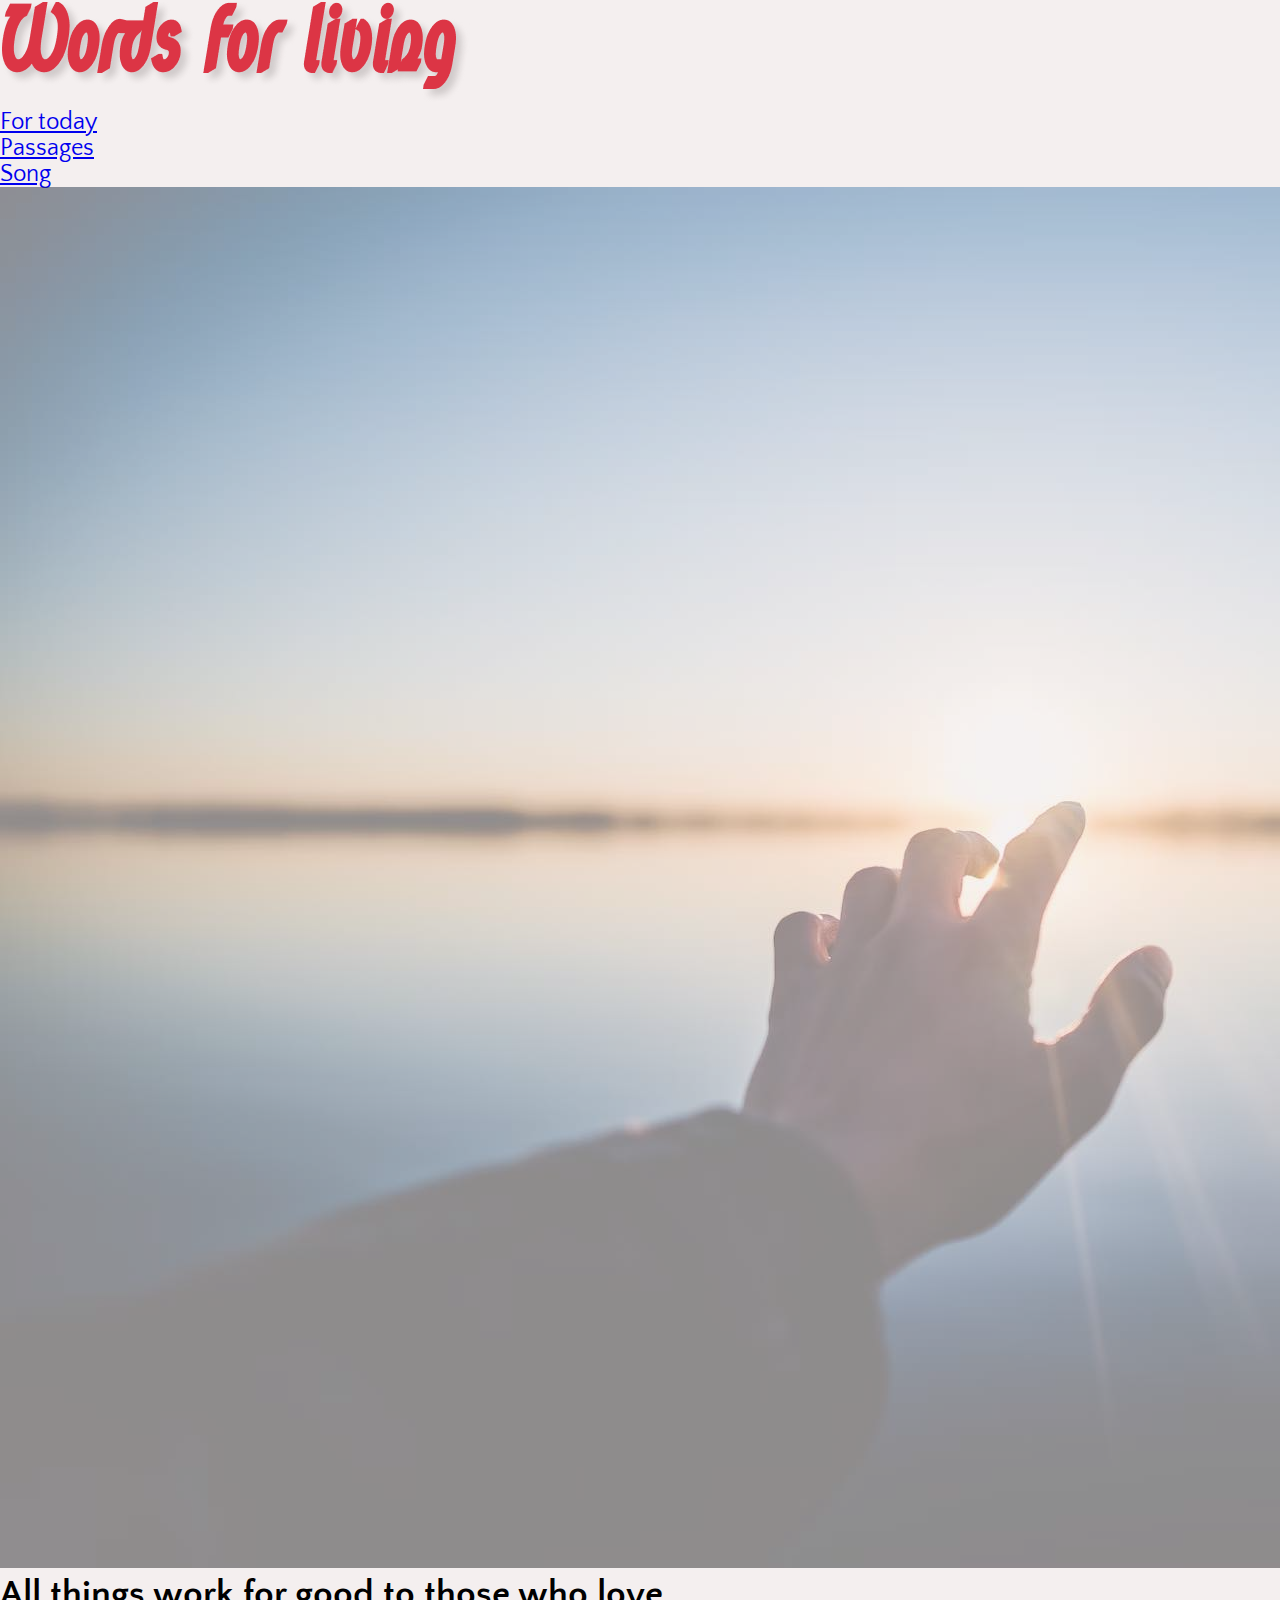
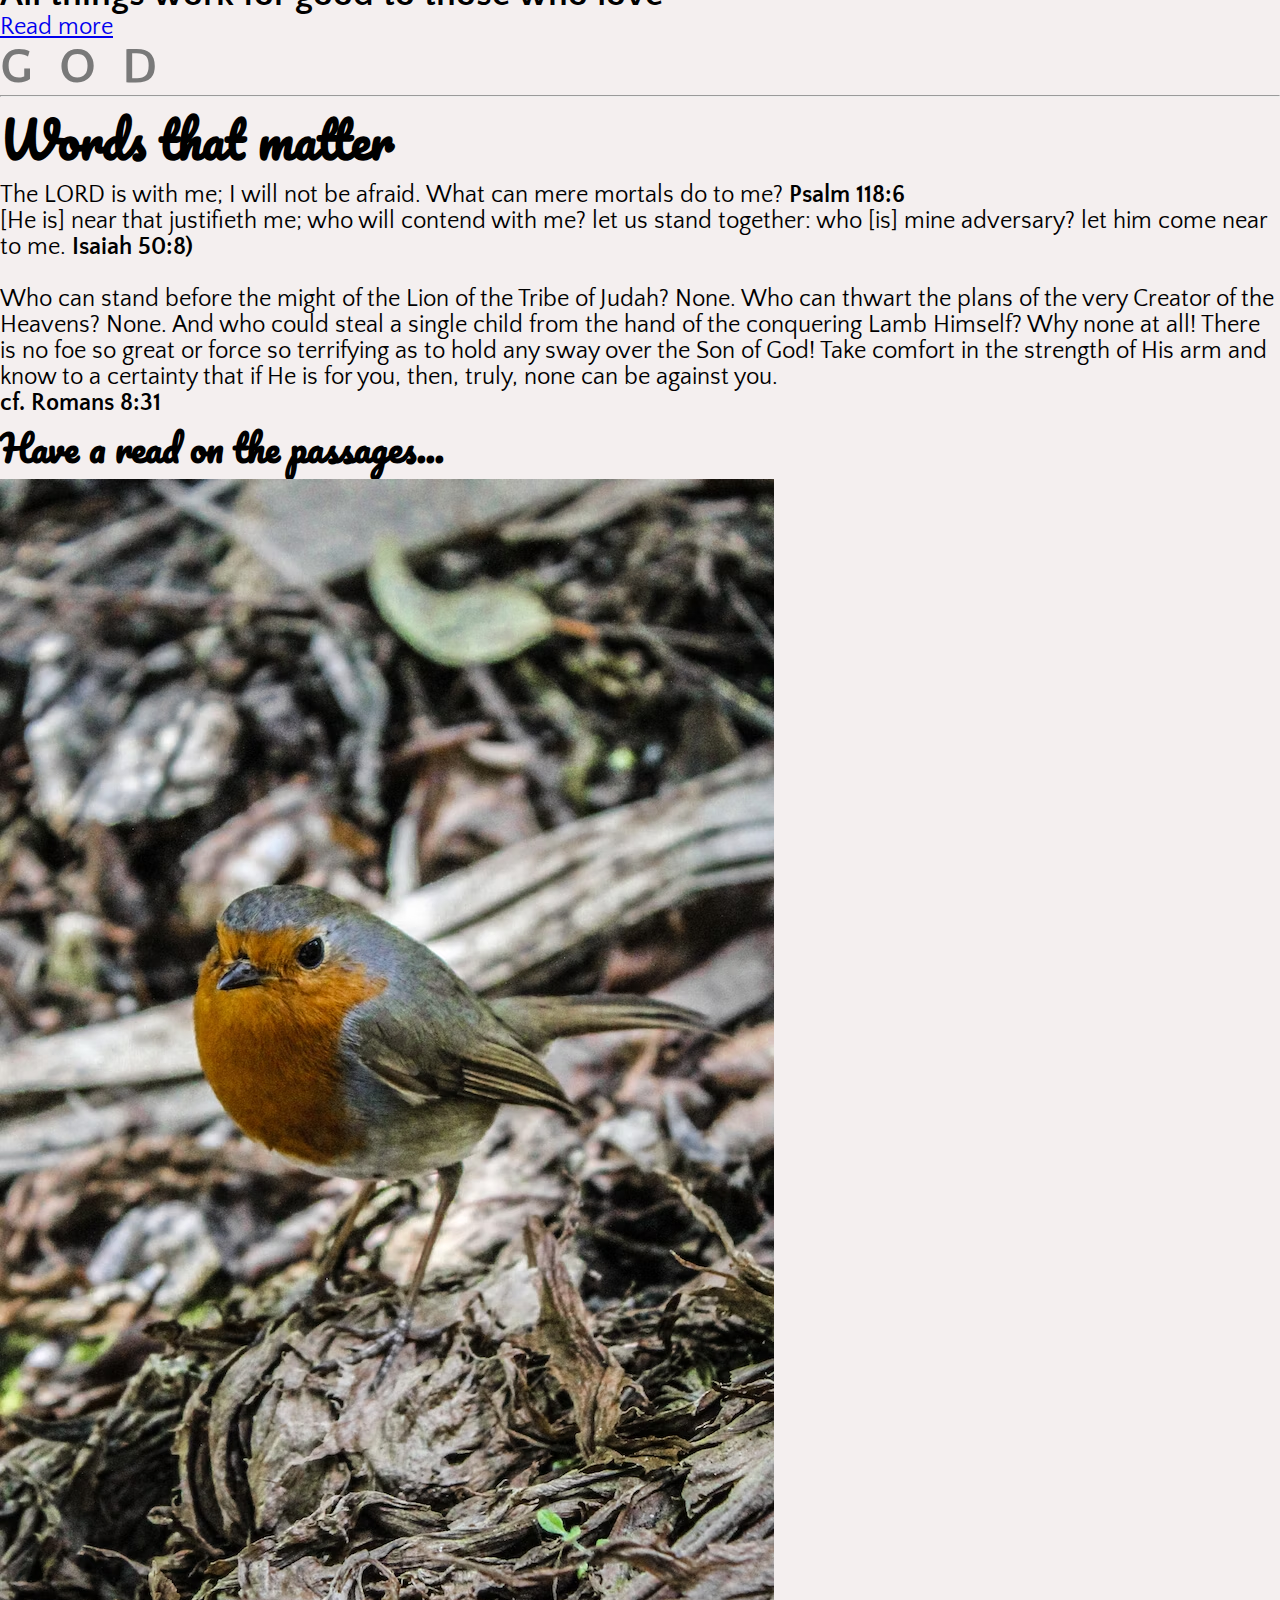
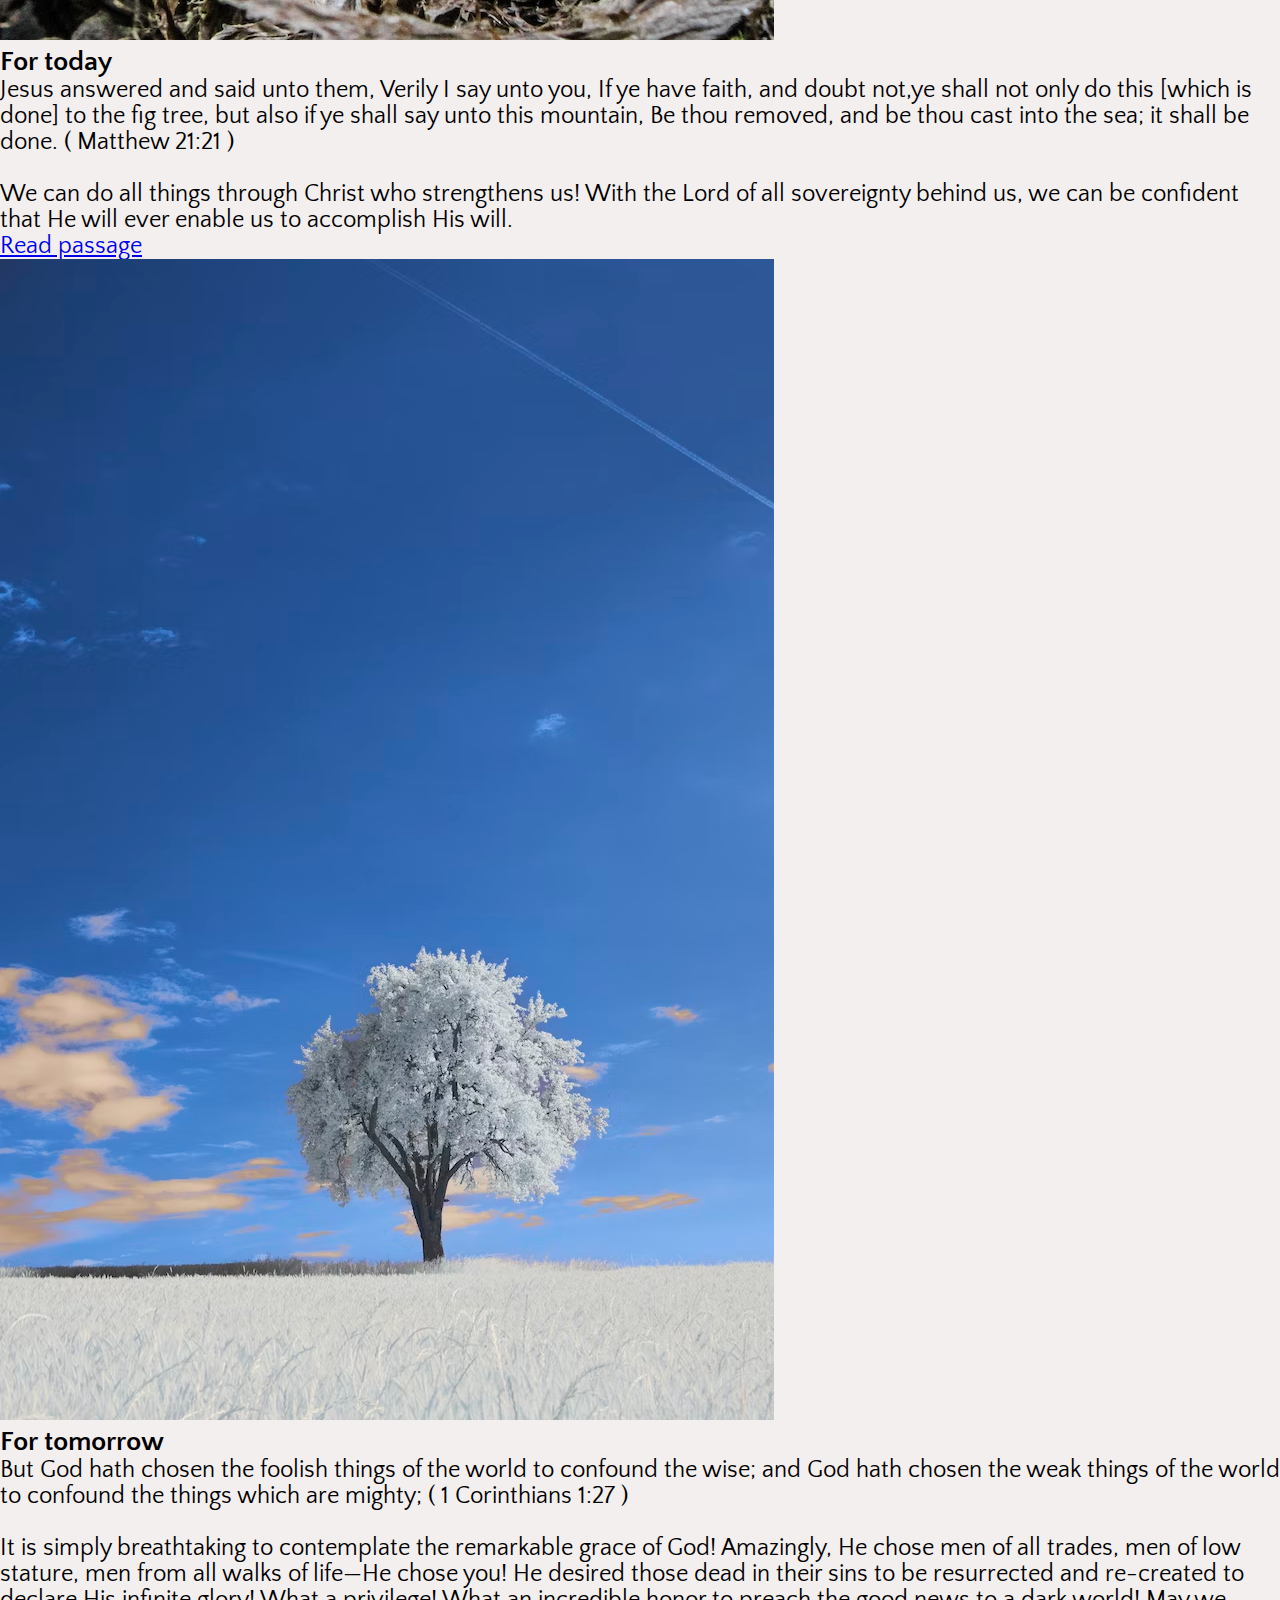
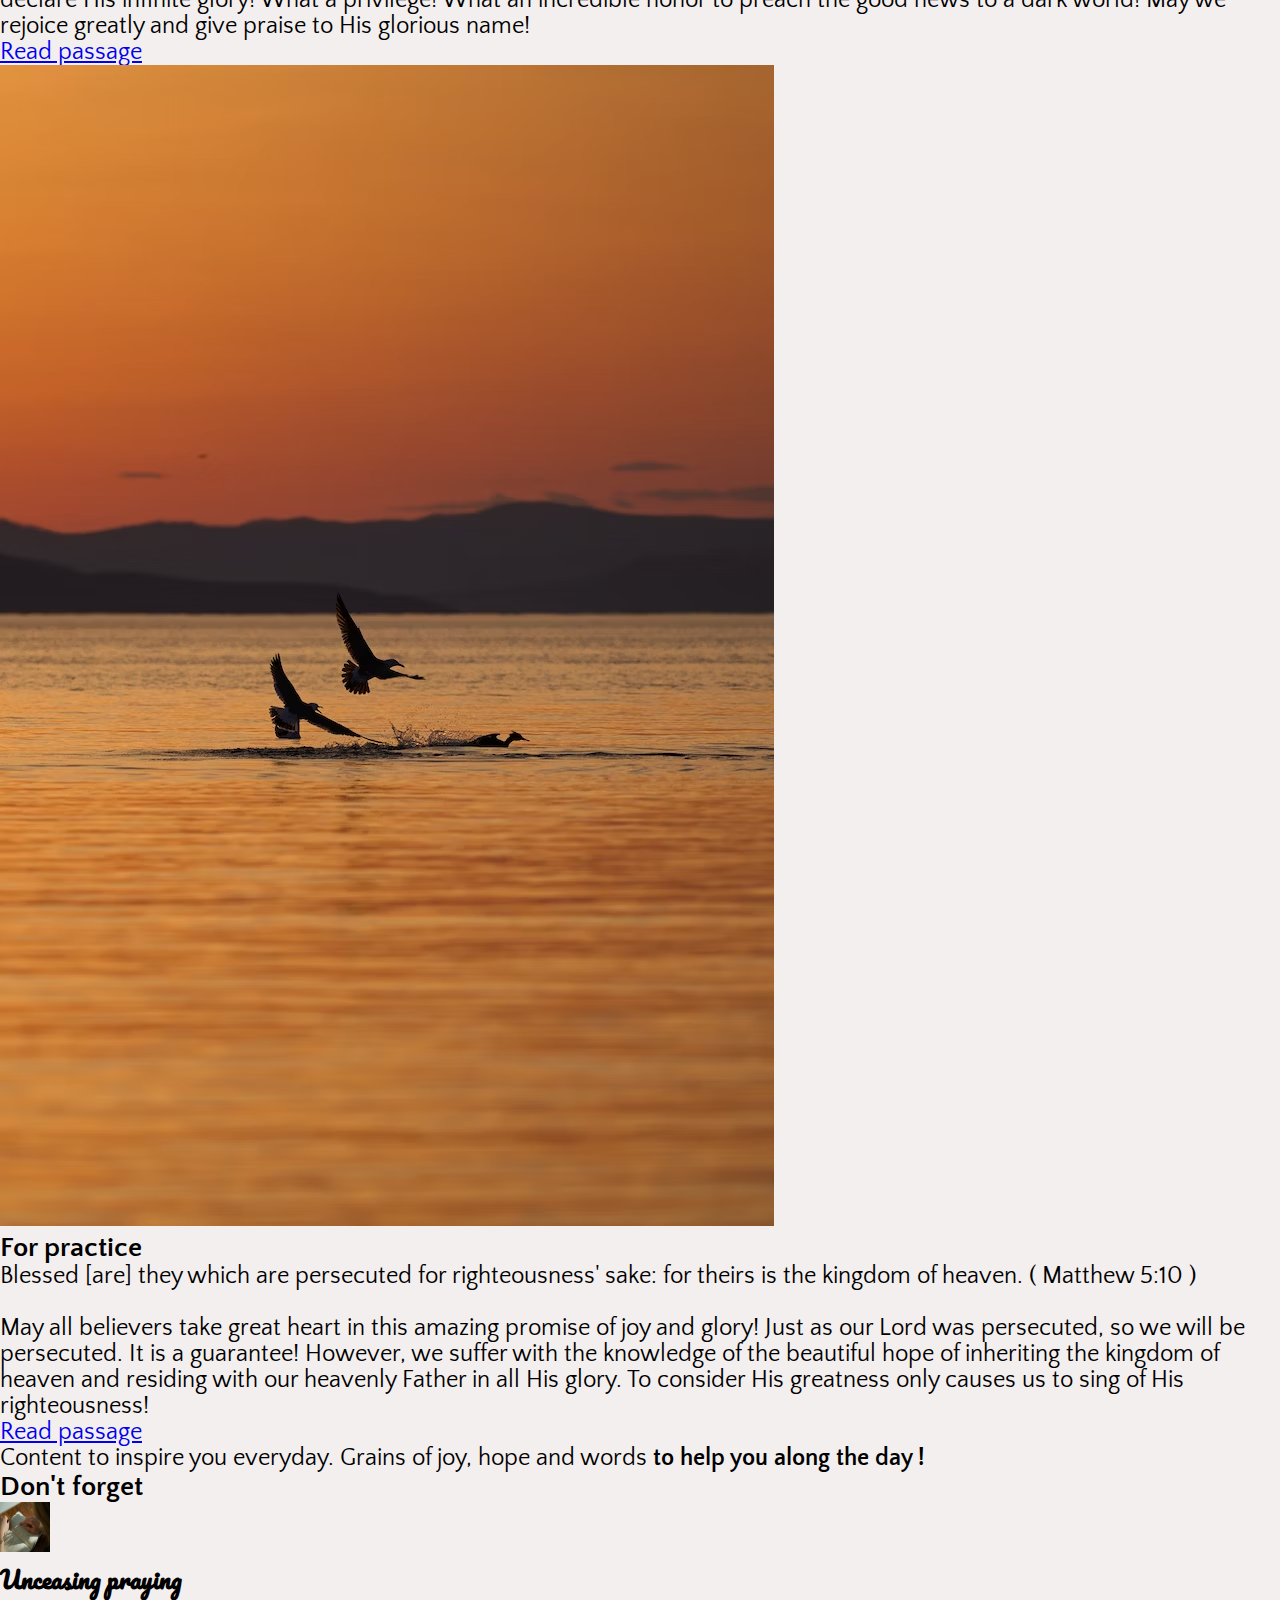
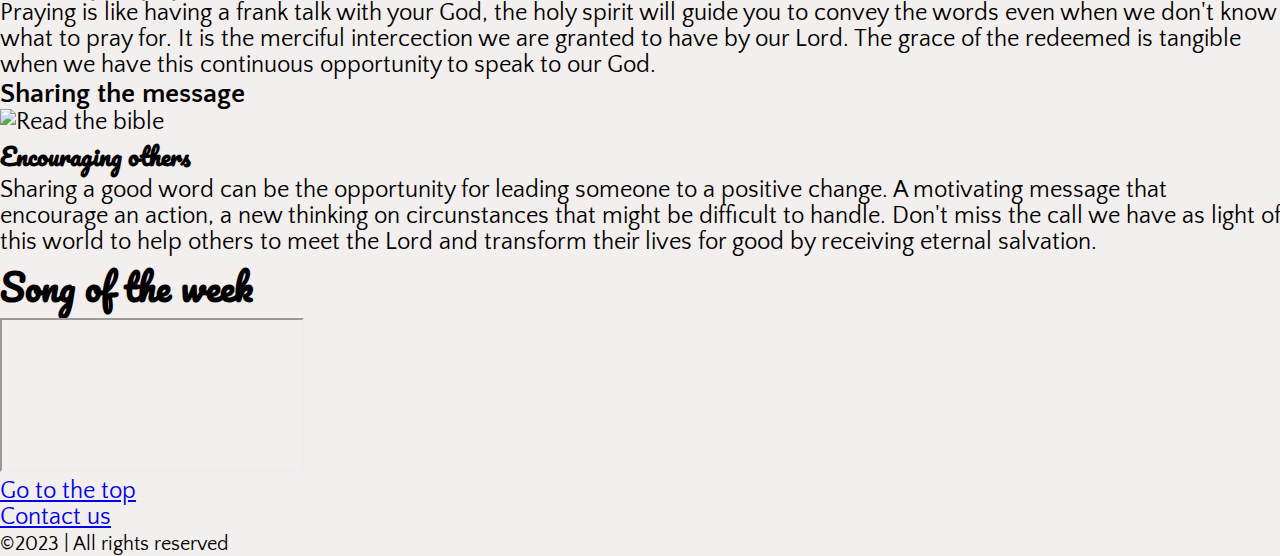
==== index.html @ 422f6c45 "changes img links imgs" ====
<!DOCTYPE html>
<html lang="en">
  <head>
    <meta charset="utf-8" />
    <meta name="viewport" content="width=device-width, initial-scale=1" />
    <title>Words for living</title>
    <link rel="preconnect" href="https://fonts.googleapis.com" />
    <link rel="preconnect" href="https://fonts.gstatic.com" crossorigin />
    <link
      href="https://fonts.googleapis.com/css2?family=Pacifico&display=swap"
      rel="stylesheet"
    />
    <link
      href="https://fonts.googleapis.com/css2?family=Quattrocento+Sans:wght@400;700&display=swap"
      rel="stylesheet"
    />
    <link
      href="https://cdn.jsdelivr.net/npm/bootstrap@5.3.0/dist/css/bootstrap.min.css"
      rel="stylesheet"
      integrity="sha384-9ndCyUaIbzAi2FUVXJi0CjmCapSmO7SnpJef0486qhLnuZ2cdeRhO02iuK6FUUVM"
      crossorigin="anonymous"
    />
    <link rel="stylesheet" href="main.css" />
  </head>

  <body>
    <!-- header & nav -->
    <div
      class="container-fluid d-flex flex-column h-auto bg-light bg-opacity-75 bg-gradient fixed-top shadow-sm py-3" id="header"
    >
      <div class="nav-brand text-center">
        <a href="wordsfortoday.html" class="navbar-brand">
          <img
            src="img/Wordsforliving_logo.png"
            alt="Words for living"
            class="img-fluid w-25"
        /></a>
      </div>
      <ul class="nav nav-underline justify-content-center">
        <li class="nav-item">
          <a
            class="nav-link active text-danger fw-bolder fs-5"
            aria-current="page"
            href="#fortoday"
            >For today</a
          >
        </li>
        <li class="nav-item">
          <a class="nav-link text-dark fs-5 fw-bold" href="#passages">Passages</a>
        </li>
        <li class="nav-item">
          <a class="nav-link text-dark fs-5 fw-bold" href="#song">Song</a>
        </li>
      </ul>
    </div>

    <!-- hero & animation -->

    <div
      class="container-fluid position-relative p-0 mb-5 d-flex justify-content-center">
      <img
        src="./img/Words for living.jpg"
        alt="Word for living"
        class="img-fluid img-hero"
      />
      <div
        class=" col-12 text-center position-absolute top-50 start-50 translate-middle mt-5">
        <h2 class="text-secondary fs-2 fw-bold mb-3">
          All things work for good to those who love
        </h2>
        <a href="#intro" class="btn btn-danger mb-3">Read more</a>
        <ul class="animation flex-nowrap">
          <li>G</li>
          <li>O</li>
          <li>D</li>
        </ul>
      </div>
    </div>
    
    
    <!-- section intro  -->
    
    <hr id="intro" class="mb-5 text-light">
    <div class="container p-2 mb-5">
      <div class="row">
        <h1
          class="fw-bold display-4 text-danger text-center mt-4"
          style="font-family: Pacifico;"
        >
          Words that matter
        </h1>
        <p class="text-center fw-light p-5 lh-lg">
          <span class="fw-bold">The LORD is with me;</span> I will not be afraid. What can mere mortals do to
          me? <strong>Psalm 118:6 <br /></strong>
          [He is] near that justifieth me; who will contend with me? let us
          stand together: who [is] mine adversary? let him come near to me.
          <strong>Isaiah 50:8) </strong> <br><br>

          Who can stand before the might of the Lion of the Tribe of Judah?
          None. Who can thwart the plans of the very Creator of the Heavens?
          None. And who could steal a single child from the hand of the
          conquering Lamb Himself? Why none at all! There is no foe so great or
          force so terrifying as to hold any sway over the Son of God! Take
          comfort in the strength of His arm and know to a certainty that if He
          is for you, then, truly, none can be against you. <br>
          <strong>cf. Romans 8:31</strong>
        </p>
      </div>
    </div>

    <!-- card group  -->
    <div class="container mt-5 mb-5 d-flex flex-column" id="fortoday">
      <div class="row">
        <h2 class="fw-bold text-danger text-start mb-5" style="font-family: Pacifico;">
          Have a read on the passages...
        </h2>
      </div>

      <div class=" row card-group d-flex justify-content-between gap-4">
        <div class="card border-danger w-auto rounded-3 col-12-md col-4-lg">
          <img
            src="img/fortoday_img.avif"
            class="card-img rounded-3"
            alt="For today message"
          />
          <div class="card-body d-block">
            <h3 class="card-title fw-semibold fs-4 text-secondary">
              For today
            </h3>
            <p class="card-text text-dark fs-5 flex-wrap">
                Jesus answered and said unto them, Verily I say unto you, If ye have faith, and doubt not,ye shall not only do this [which is done] to the fig tree, but also if ye shall say unto this mountain, Be thou removed, and be thou cast into the sea; it shall be done. ( Matthew 21:21 ) <br><br>
                We can do all things through Christ who strengthens us! With the Lord of all sovereignty behind us, we can be confident that He will ever enable us to accomplish His will.
                
            </p>
            <a href="#" class="btn btn-danger">Read passage</a>
          </div>
        </div>

        <div class="card border-danger w-auto rounded-3 col-12-md col-4-lg">
          <img
            src="img/fortomorrow_img.avif"
            class="card-img rounded-3"
            alt="For tomorrow"
          />
          <div class="card-body d-block">
            <h3 class="card-title fw-semibold fs-4 text-secondary">
              For tomorrow
            </h3>
            <p class="card-text text-dark fs-5 flex-wrap">
                But God hath chosen the foolish things of the world to confound the wise; and God hath chosen the weak things of the world to confound the things which are mighty; ( 1 Corinthians 1:27 ) <br><br>
                It is simply breathtaking to contemplate the remarkable grace of God! Amazingly, He chose men of all trades, men of low stature, men from all walks of life—He chose you! He desired those dead in their sins to be resurrected and re-created to declare His infinite glory! What a privilege! What an incredible honor to preach the good news to a dark world! May we rejoice greatly and give praise to His glorious name!
            </p>
            <a href="#" class="btn btn-danger">Read passage</a>
          </div>
        </div>

        <div class="card border-danger w-auto rounded-3 col-12-md col-4-lg">
          <img
            src="img/forpractice_img.avif"
            class="card-img rounded-3"
            alt="For practice"
          />
          <div class="card-body d-block">
            <h3 class="card-title fw-semibold fs-4 text-secondary">
              For practice
            </h3>
            <p class="card-text text-dark fs-5 flex-wrap">
                Blessed [are] they which are persecuted for righteousness' sake: for theirs is the kingdom of heaven. ( Matthew 5:10 ) <br> <br>
                May all believers take great heart in this amazing promise of joy and glory! Just as our Lord was persecuted, so we will be persecuted. It is a guarantee! However, we suffer with the knowledge of the beautiful hope of inheriting the kingdom of heaven and residing with our heavenly Father in all His glory. To consider His greatness only causes us to sing of His righteousness!
            </p>
            <a href="#" class="btn btn-danger">Read passage</a>
          </div>
        </div>
      </div>
    </div>

    <!-- banner  -->
    <div class="container-fluid bg-secondary bg-gradient py-5 px-5 mt-5 mb-5">
      <div class="row">
        <div class="col-12">
          <p class="display-3 text-center text-light m-0">
            Content to inspire you everyday. Grains of joy, hope and words
            <strong class="text-danger fw-bold m-0">
              to help you along the day !</strong
            >
          </p>
        </div>
      </div>
    </div>

    <!-- card chapters & verses  -->
    <div class="container-fluid mt-5 mb-5 d-block" id="passages">
      <div class="row px-5">
        <card-group class="justify-content-center">
          <div
            class="col-10-lg col-12-sm card text-bg-white mb-5 border-danger"
          >
            <div class="card-header bg-light text-center">
              <h3 class="text-danger text-uppercase fs-5 mb-2 fw-semibold">
                Don't forget
              </h3>
              <img
                src="img/readthebible_img1.avif"
                class="card-img-top rounded-circle"
                alt="Read the bible"
                style="width: 50px; height: 50px;"
              />
            </div>
            <div class="card-body">
              <h4 class="card-title text-secondary fw-semibold mb-3" style="font-family: Pacifico">
                Unceasing praying
              </h4>
              <p class="card-text lh-lg fs-5">
                Praying is like having a frank talk with your God, the holy
                spirit will guide you to convey the words even when we don't
                know what to pray for. It is the merciful intercection we are
                granted to have by our Lord. The grace of the redeemed is
                tangible when we have this continuous opportunity to speak to
                our God.
              </p>
            </div>
          </div>

          <div
            class="col-10-lg col-12-sm card text-bg-white mb-3 border-danger"
          >
            <div class="card-header bg-light text-center">
              <h3 class="text-danger text-uppercase fs-5 mb-2 fw-semibold">
                Sharing the message
              </h3>
              <img
                src="img/readthebible_img.avif"
                class="card-img-top rounded-circle"
                alt="Read the bible"
                style="width: 50px; height: 50px;"
              />
            </div>
            <div class="card-body">
              <h4 class="card-title text-secondary fw-semibold mb-3" style="font-family: Pacifico">
                Encouraging others
              </h4>
              <p class="card-text lh-lg fs-5">
                Sharing a good word can be the opportunity for leading someone
                to a positive change. A motivating message that encourage an
                action, a new thinking on circunstances that might be difficult
                to handle. Don't miss the call we have as light of this world to
                help others to meet the Lord and transform their lives for good
                by receiving eternal salvation.
              </p>
            </div>
          </div>
        </card-group>
      </div>
    </div>

    <!-- music section  -->
    <div class="container-fluid bg-danger bg-gradient h-auto py-5" id="song">
      <div class="row">
        <h2
          class="text-light fw-bold text-center mb-5"
          style="font-family: Pacifico;"
        >
          Song of the week
        </h2>
      </div>
      <div class="row">

          <iframe
          class="object-fit-cover px-5 w-100 h-auto"
          src="https://www.youtube.com/embed/kYmlsps7U6o"
          title="Graham Kendrick"
          frameborder="1"
          allow="accelerometer; autoplay; clipboard-write; encrypted-media; gyroscope; picture-in-picture; web-share"
          
          ></iframe>
      </div>
    </div>

    <div class="container-fluid bg-danger">
      <div class="row">
        <ul class="text-center py-3 lh-base">
          <li class="nav-item">
            <a href="#" class="text-light text-decoration-none fs-5 fw-normal lh-base">
              Go to the top</li>
            </a> 
          <li class="nav-item">
            <a href="#" class="text-light text-decoration-none fs-5 fw-normal lh-base">
              Contact us</li>
            </a>
            <small class="text-light fw-lighter fs-6">©2023 | All rights reserved</small> 

          
        </ul>
      </div>
    </div>

    <script
      src="https://cdn.jsdelivr.net/npm/bootstrap@5.3.0/dist/js/bootstrap.bundle.min.js"
      integrity="sha384-geWF76RCwLtnZ8qwWowPQNguL3RmwHVBC9FhGdlKrxdiJJigb/j/68SIy3Te4Bkz"
      crossorigin="anonymous"
    ></script>
  </body>
</html>
---- main.css ----
*,
::before,
::after {
  box-sizing: border-box;
  margin: 0;
  padding: 0;
}

body {
  width: 100%;
  height: 100vh;
  margin: 0 auto;
  background-color: #f4efef;
  font-family: "Quattrocento Sans", sans-serif;
  font-size: 1.5rem;
}

.img-hero {
  opacity: 0.5;
}

.animation li {
  display: inline;
  list-style-type: none;
  color: #797979;
  font-size: 50px;
  font-weight: 700;
  letter-spacing: 20px;
  animation: flash 2s linear infinite;
}

@keyframes flash {
  0% {
    color: #a00909;
    text-shadow: none;
  }

  90% {
    color: #a00909;
    text-shadow: 0 0 50px #4c90c8;
  }

  100% {
    color: #fff;
    text-shadow: 0 10px #7fe6f6, 0 0 100px #4c90c8;
  }
}

ul li:nth-child(1) {
  animation-delay: 0.1s;
}

ul li:nth-child(2) {
  animation-delay: 0.2s;
}
ul li:nth-child(3) {
  animation-delay: 0.3s;
}
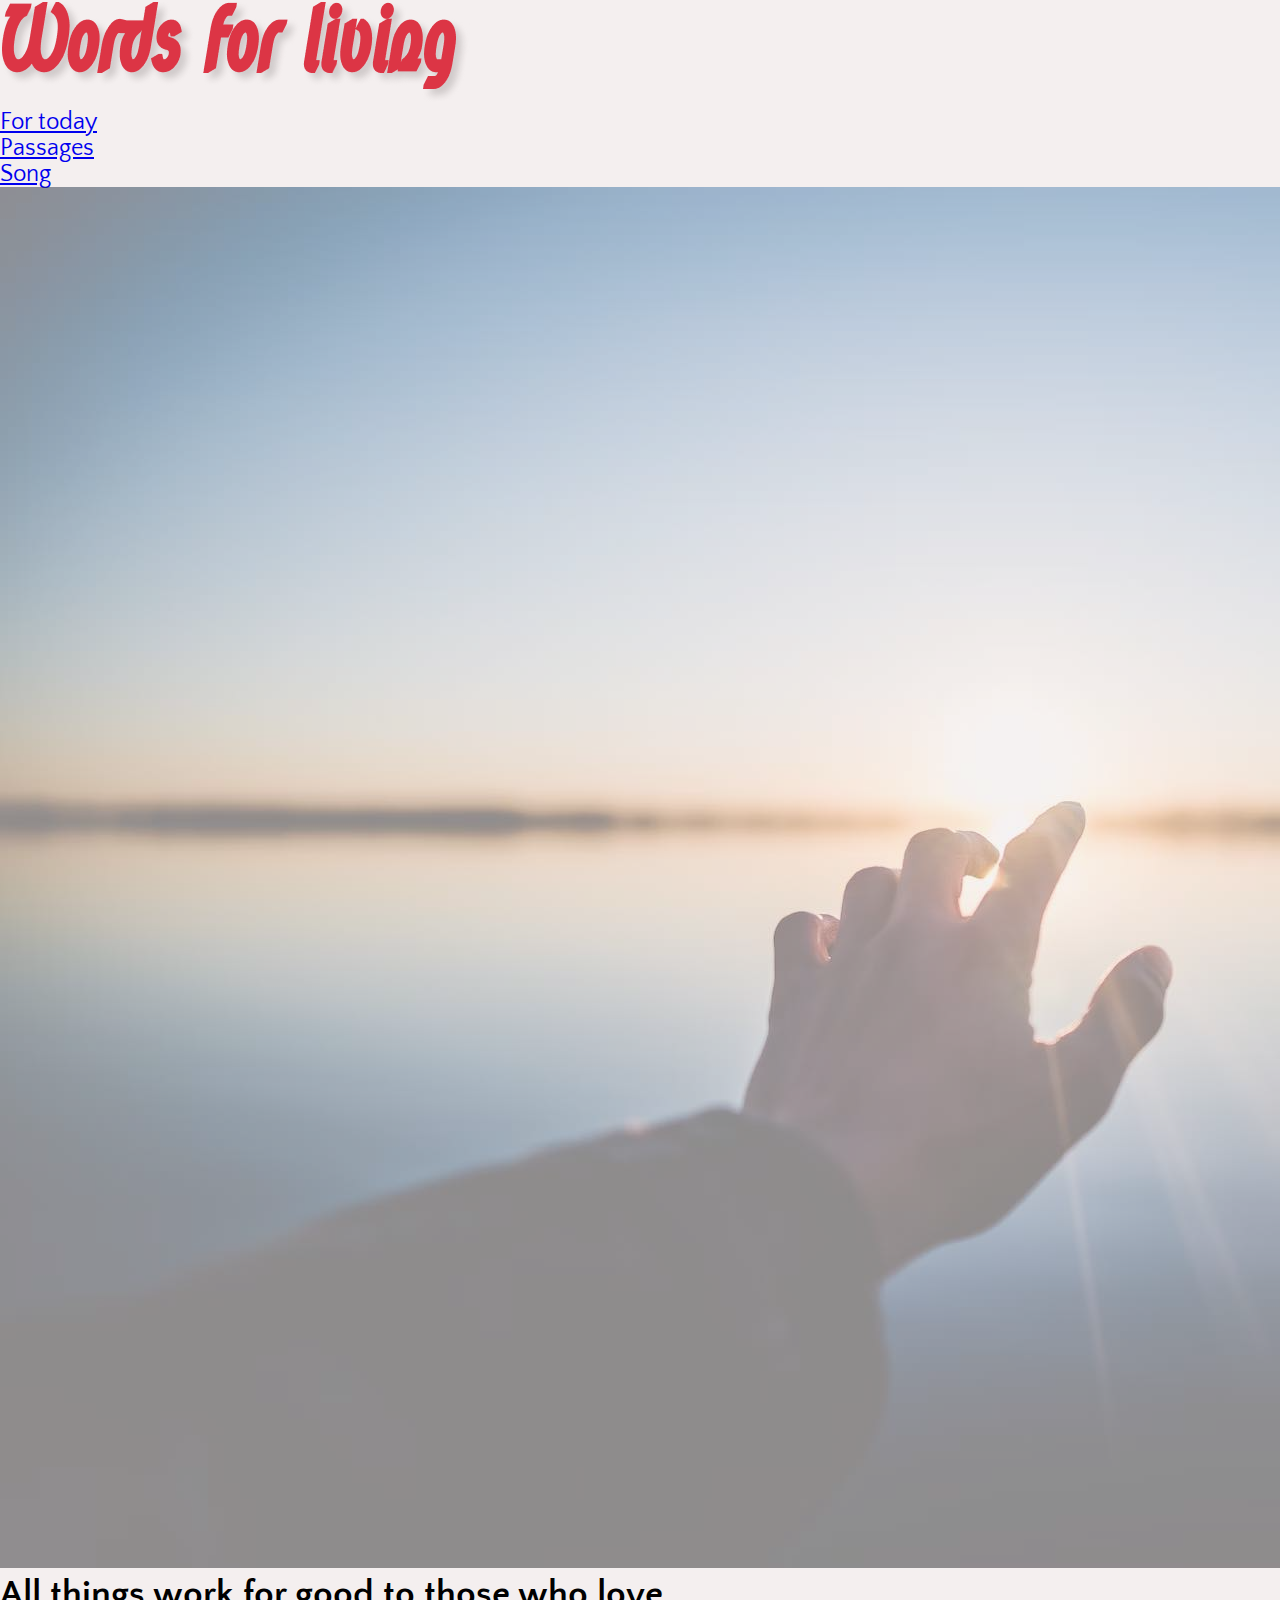
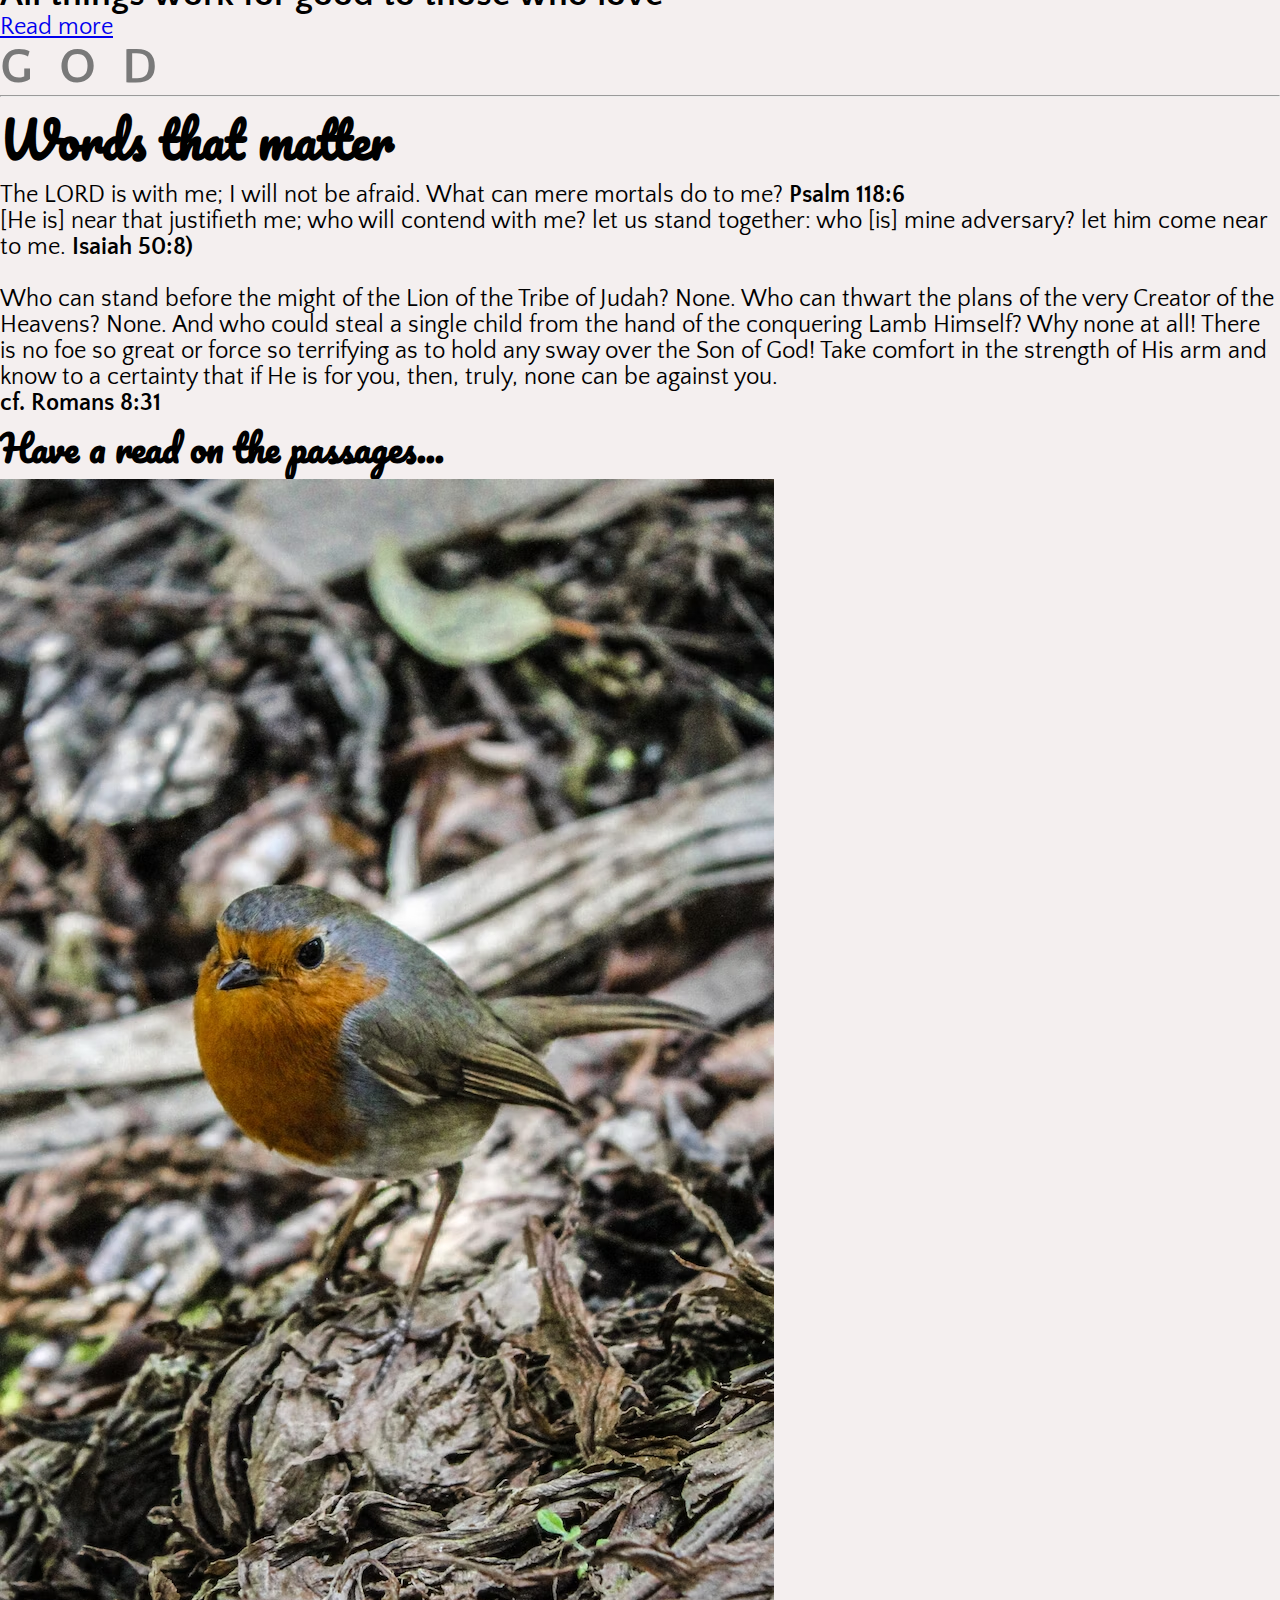
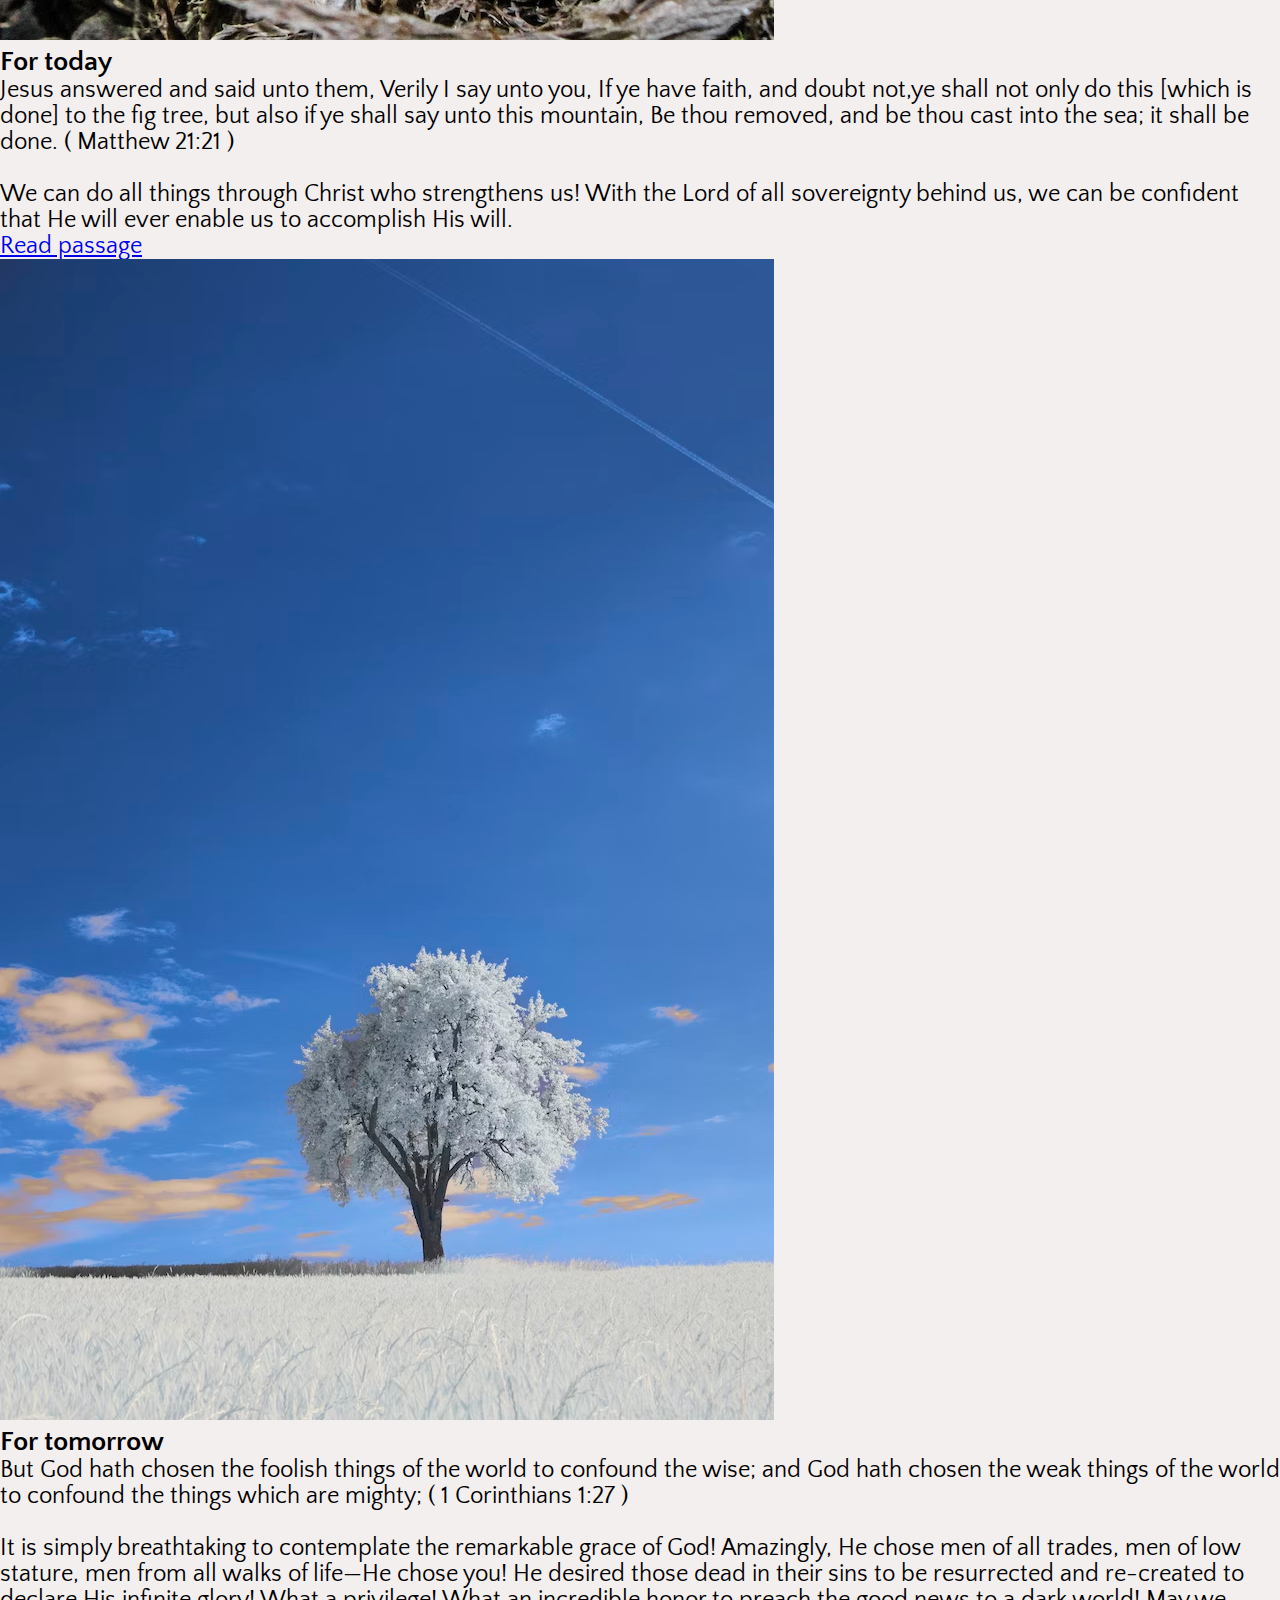
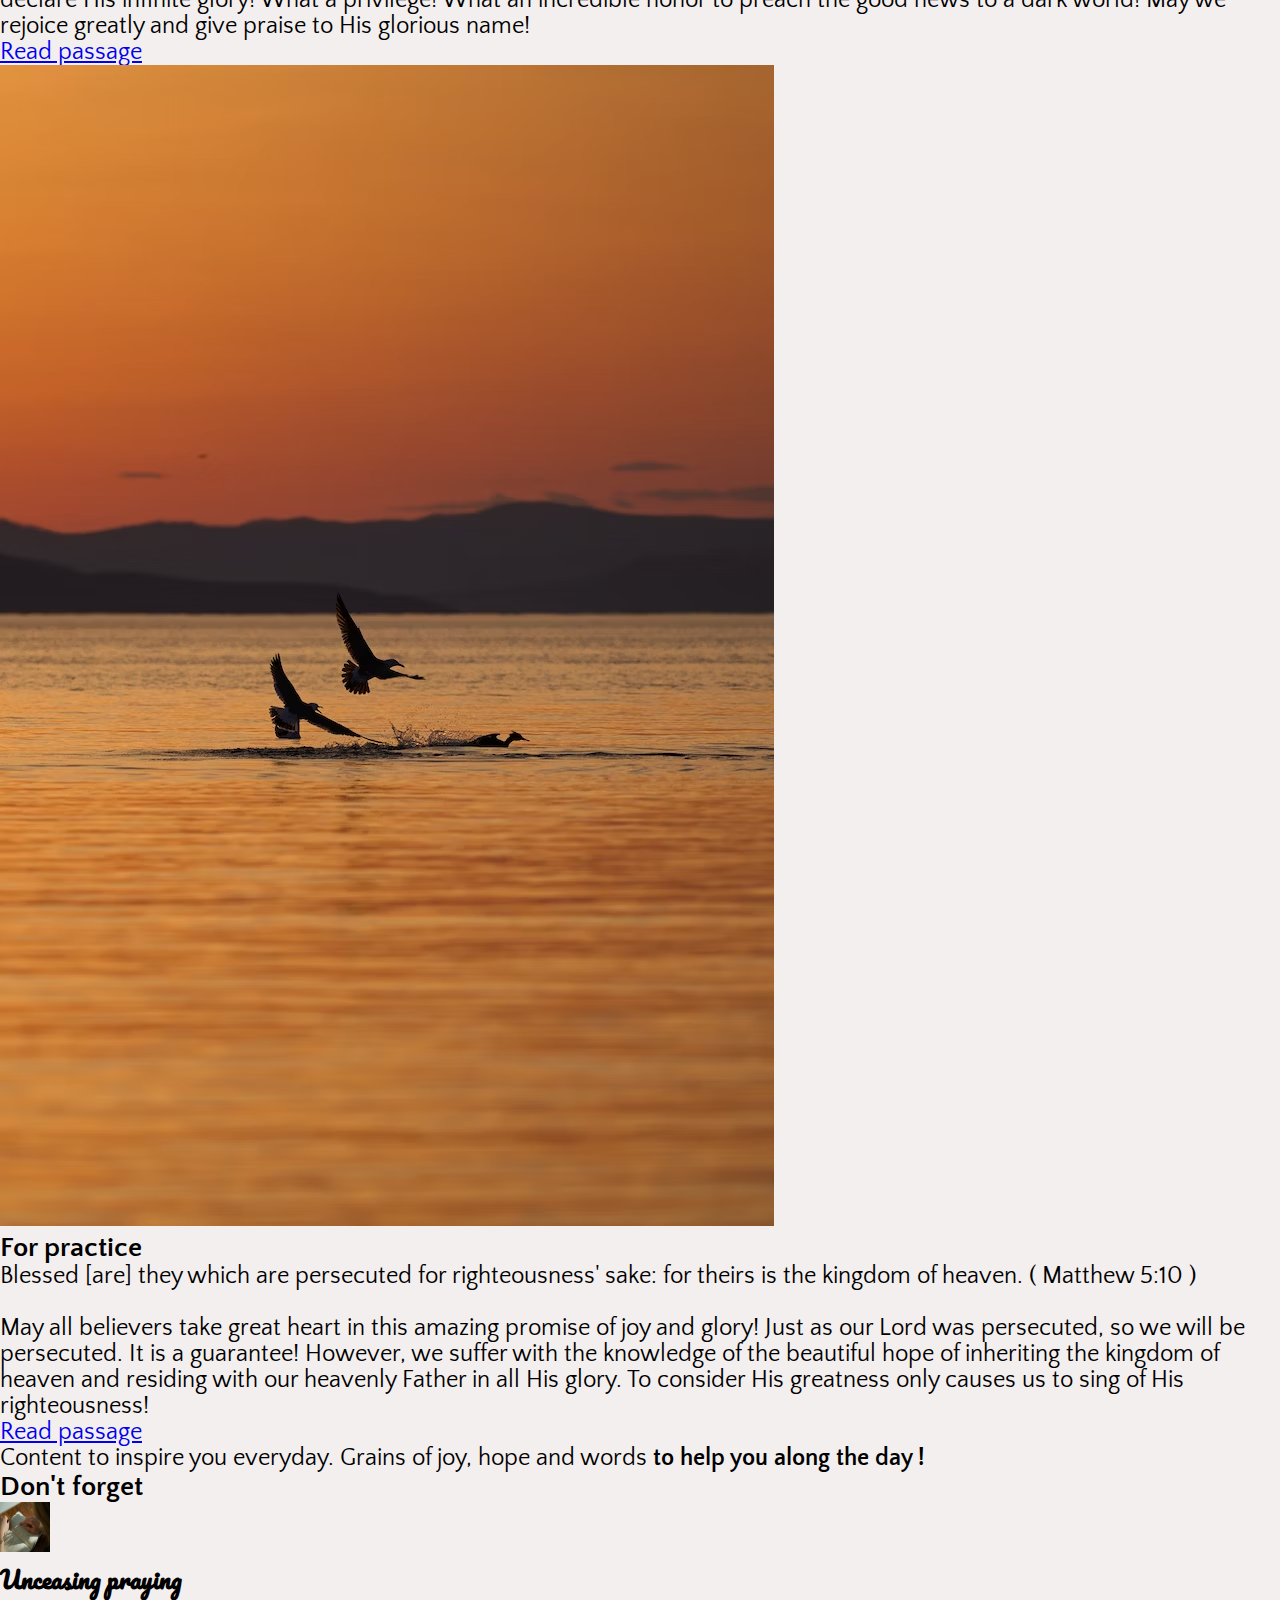
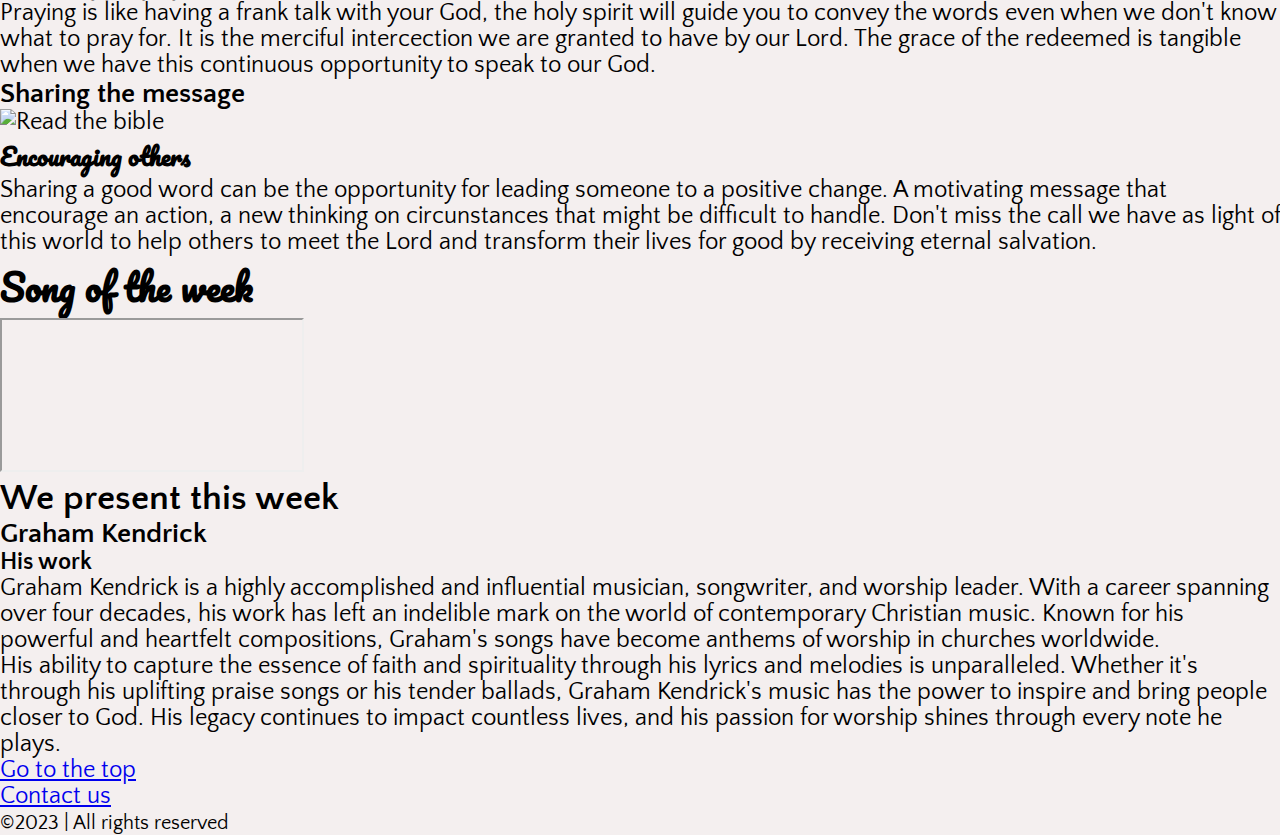
==== commit 191fd5d2: "artist add info" ====
--- a/index.html
+++ b/index.html
@@ -258,21 +258,31 @@
       <div class="row">
         <h2
           class="text-light fw-bold text-center mb-5"
-          style="font-family: Pacifico;"
-        >
+          style="font-family: Pacifico;">
           Song of the week
         </h2>
       </div>
-      <div class="row">
-
-          <iframe
-          class="object-fit-cover px-5 w-100 h-auto"
-          src="https://www.youtube.com/embed/kYmlsps7U6o"
-          title="Graham Kendrick"
-          frameborder="1"
-          allow="accelerometer; autoplay; clipboard-write; encrypted-media; gyroscope; picture-in-picture; web-share"
-          
-          ></iframe>
+
+      <div class="row d-flex flex-row">
+
+          <div class="col-md-12 col-lg-6 px-4 py-4 justify-content-center">
+            <iframe class="object-fit-cover w-100 h-100"
+            src="https://www.youtube.com/embed/kYmlsps7U6o"
+            title="Graham Kendrick"
+            frameborder="1"
+            allow="accelerometer; autoplay; clipboard-write; encrypted-media; gyroscope; picture-in-picture; web-share"></iframe>
+          </div>
+
+          <div class="col-md-12 col-lg-6 px-4 py-4">
+            <h2 class="fs-6 fw-light ">We present this week</h2>
+            <h3 class="text-dark fs-3 fw-bold">Graham Kendrick</h3>
+            <h4 class="text-white fs-4 mb-2">His work</h4>
+            <p class="text-light fs-5 fw-normal py-3">
+              Graham Kendrick is a highly accomplished and influential musician, songwriter, and worship leader. With a career spanning over four decades, his work has left an indelible mark on the world of contemporary Christian music. Known for his powerful and heartfelt compositions, Graham's songs have become anthems of worship in churches worldwide. <br>
+              
+              His ability to capture the essence of faith and spirituality through his lyrics and melodies is unparalleled. Whether it's through his uplifting praise songs or his tender ballads, Graham Kendrick's music has the power to inspire and bring people closer to God. His legacy continues to impact countless lives, and his passion for worship shines through every note he plays.
+            </p>
+          </div>
       </div>
     </div>
 
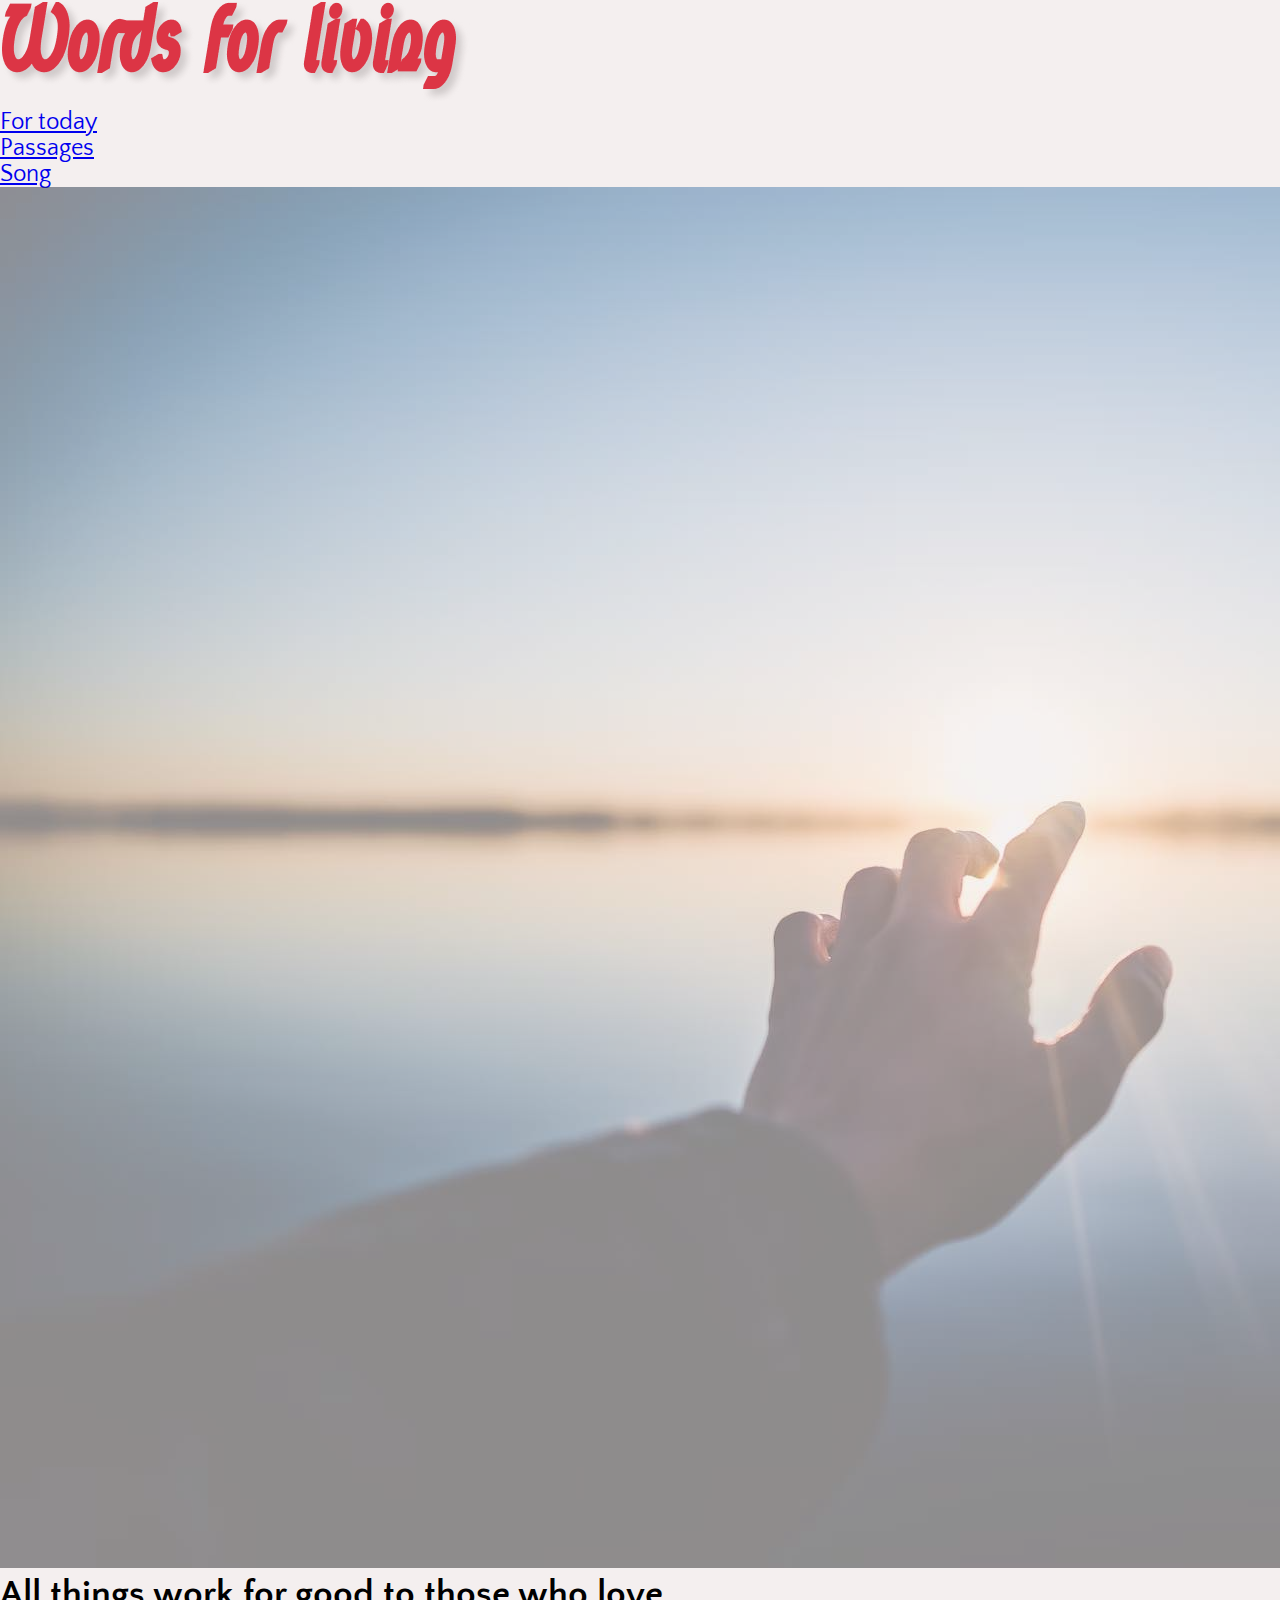
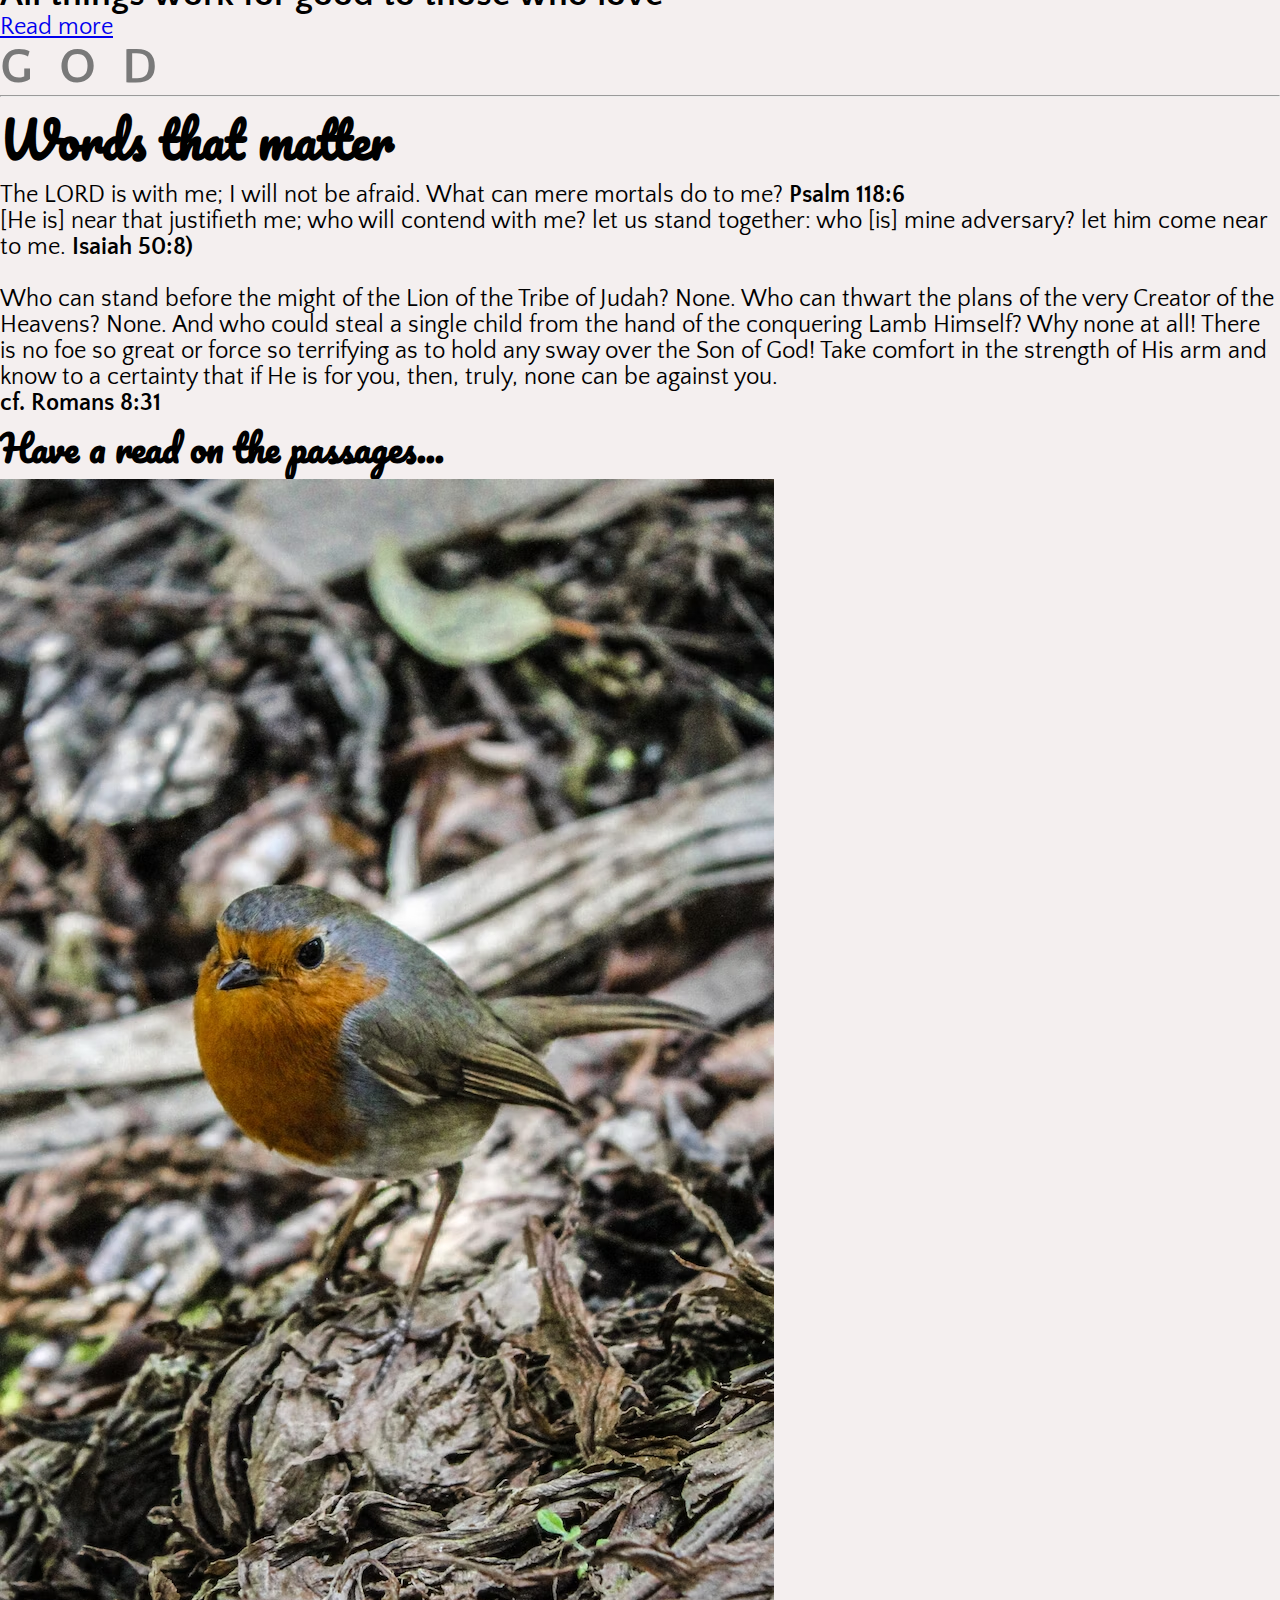
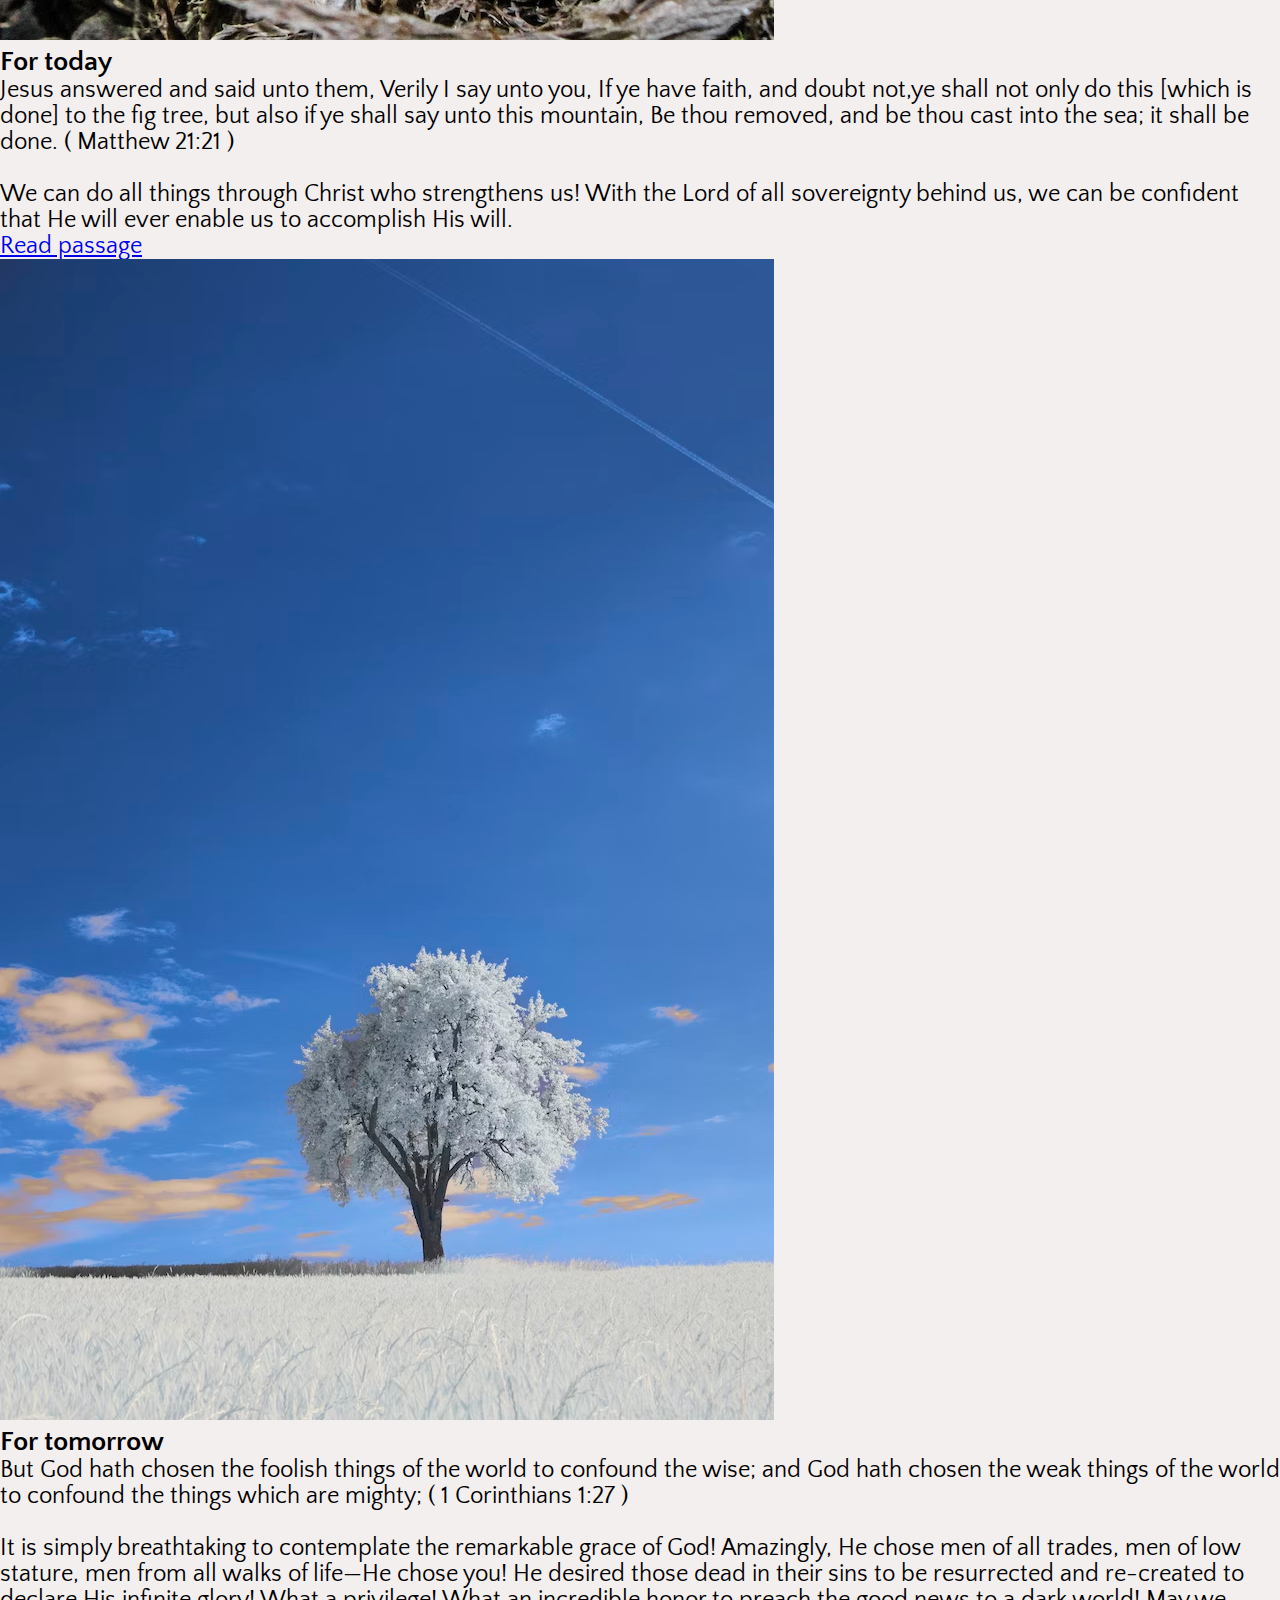
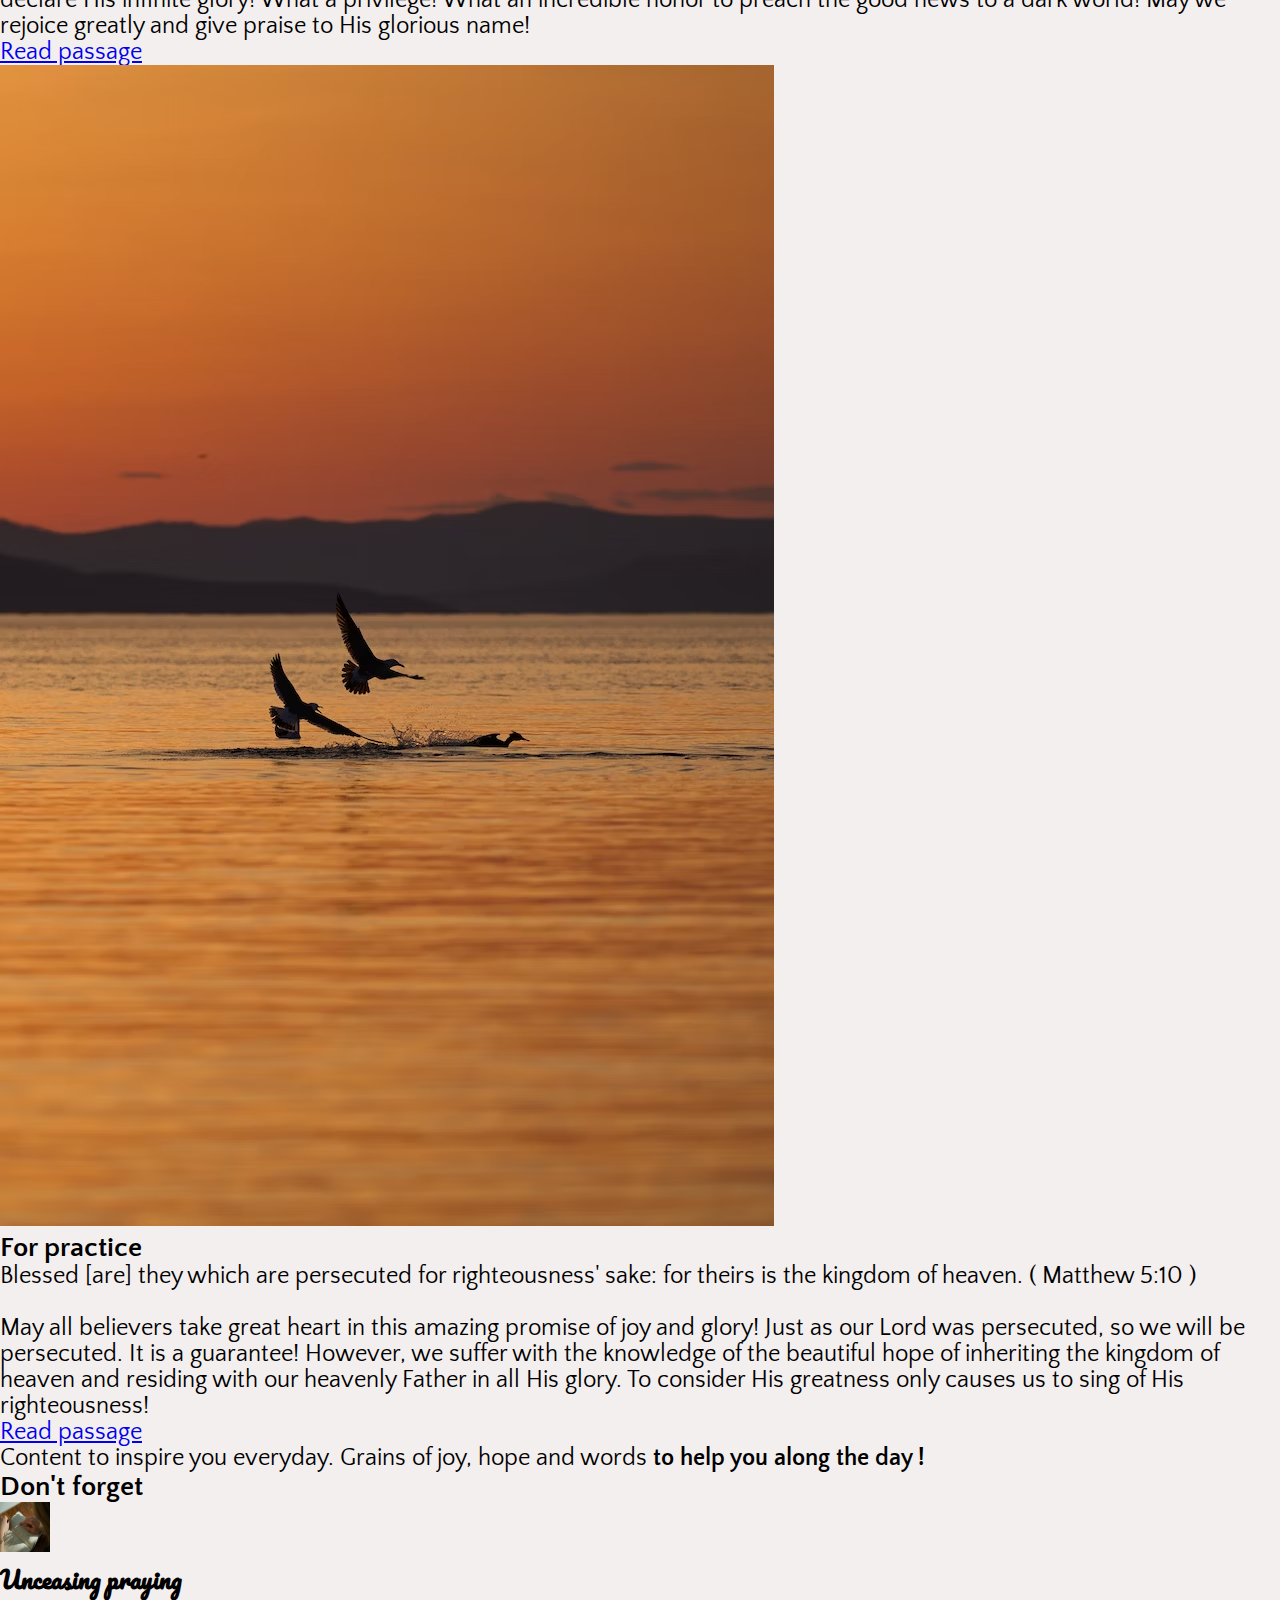
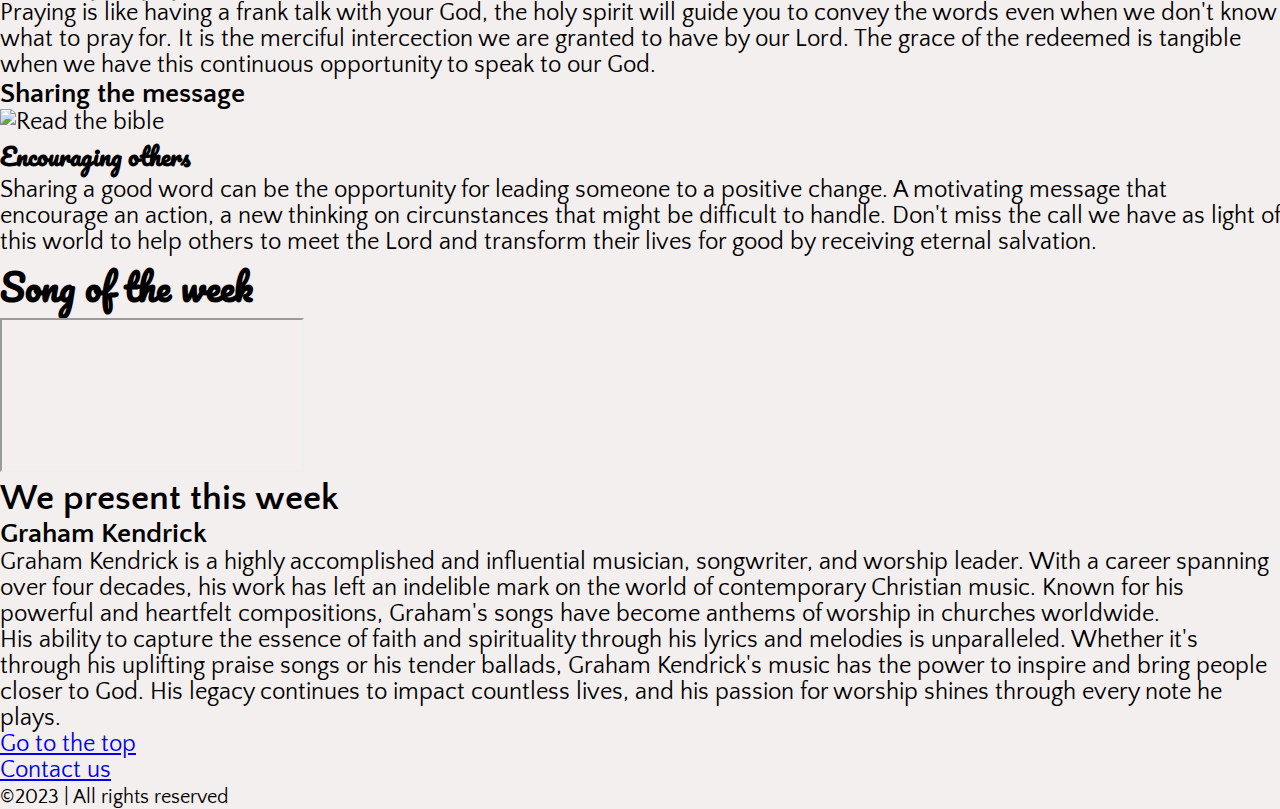
==== commit 1cafab10: "details img" ====
--- a/index.html
+++ b/index.html
@@ -118,16 +118,17 @@
 
       <div class=" row card-group d-flex justify-content-between gap-4">
         <div class="card border-danger w-auto rounded-3 col-12-md col-4-lg">
+          
           <img
             src="img/fortoday_img.avif"
-            class="card-img rounded-3"
+            class="card-img rounded-3 object-fit-contain"
             alt="For today message"
           />
           <div class="card-body d-block">
             <h3 class="card-title fw-semibold fs-4 text-secondary">
               For today
             </h3>
-            <p class="card-text text-dark fs-5 flex-wrap">
+            <p class="card-text text-dark fs-6 flex-wrap">
                 Jesus answered and said unto them, Verily I say unto you, If ye have faith, and doubt not,ye shall not only do this [which is done] to the fig tree, but also if ye shall say unto this mountain, Be thou removed, and be thou cast into the sea; it shall be done. ( Matthew 21:21 ) <br><br>
                 We can do all things through Christ who strengthens us! With the Lord of all sovereignty behind us, we can be confident that He will ever enable us to accomplish His will.
                 
@@ -146,7 +147,7 @@
             <h3 class="card-title fw-semibold fs-4 text-secondary">
               For tomorrow
             </h3>
-            <p class="card-text text-dark fs-5 flex-wrap">
+            <p class="card-text text-dark fs-6 flex-wrap">
                 But God hath chosen the foolish things of the world to confound the wise; and God hath chosen the weak things of the world to confound the things which are mighty; ( 1 Corinthians 1:27 ) <br><br>
                 It is simply breathtaking to contemplate the remarkable grace of God! Amazingly, He chose men of all trades, men of low stature, men from all walks of life—He chose you! He desired those dead in their sins to be resurrected and re-created to declare His infinite glory! What a privilege! What an incredible honor to preach the good news to a dark world! May we rejoice greatly and give praise to His glorious name!
             </p>
@@ -164,7 +165,7 @@
             <h3 class="card-title fw-semibold fs-4 text-secondary">
               For practice
             </h3>
-            <p class="card-text text-dark fs-5 flex-wrap">
+            <p class="card-text text-dark fs-6 flex-wrap">
                 Blessed [are] they which are persecuted for righteousness' sake: for theirs is the kingdom of heaven. ( Matthew 5:10 ) <br> <br>
                 May all believers take great heart in this amazing promise of joy and glory! Just as our Lord was persecuted, so we will be persecuted. It is a guarantee! However, we suffer with the knowledge of the beautiful hope of inheriting the kingdom of heaven and residing with our heavenly Father in all His glory. To consider His greatness only causes us to sing of His righteousness!
             </p>
@@ -274,10 +275,10 @@
           </div>
 
           <div class="col-md-12 col-lg-6 px-4 py-4">
-            <h2 class="fs-6 fw-light ">We present this week</h2>
+            <h2 class="fs-6 fw-light fst-italic text-light ">We present this week</h2>
             <h3 class="text-dark fs-3 fw-bold">Graham Kendrick</h3>
-            <h4 class="text-white fs-4 mb-2">His work</h4>
-            <p class="text-light fs-5 fw-normal py-3">
+            
+            <p class="text-light fs-6 fw-normal py-3 lh-lg">
               Graham Kendrick is a highly accomplished and influential musician, songwriter, and worship leader. With a career spanning over four decades, his work has left an indelible mark on the world of contemporary Christian music. Known for his powerful and heartfelt compositions, Graham's songs have become anthems of worship in churches worldwide. <br>
               
               His ability to capture the essence of faith and spirituality through his lyrics and melodies is unparalleled. Whether it's through his uplifting praise songs or his tender ballads, Graham Kendrick's music has the power to inspire and bring people closer to God. His legacy continues to impact countless lives, and his passion for worship shines through every note he plays.
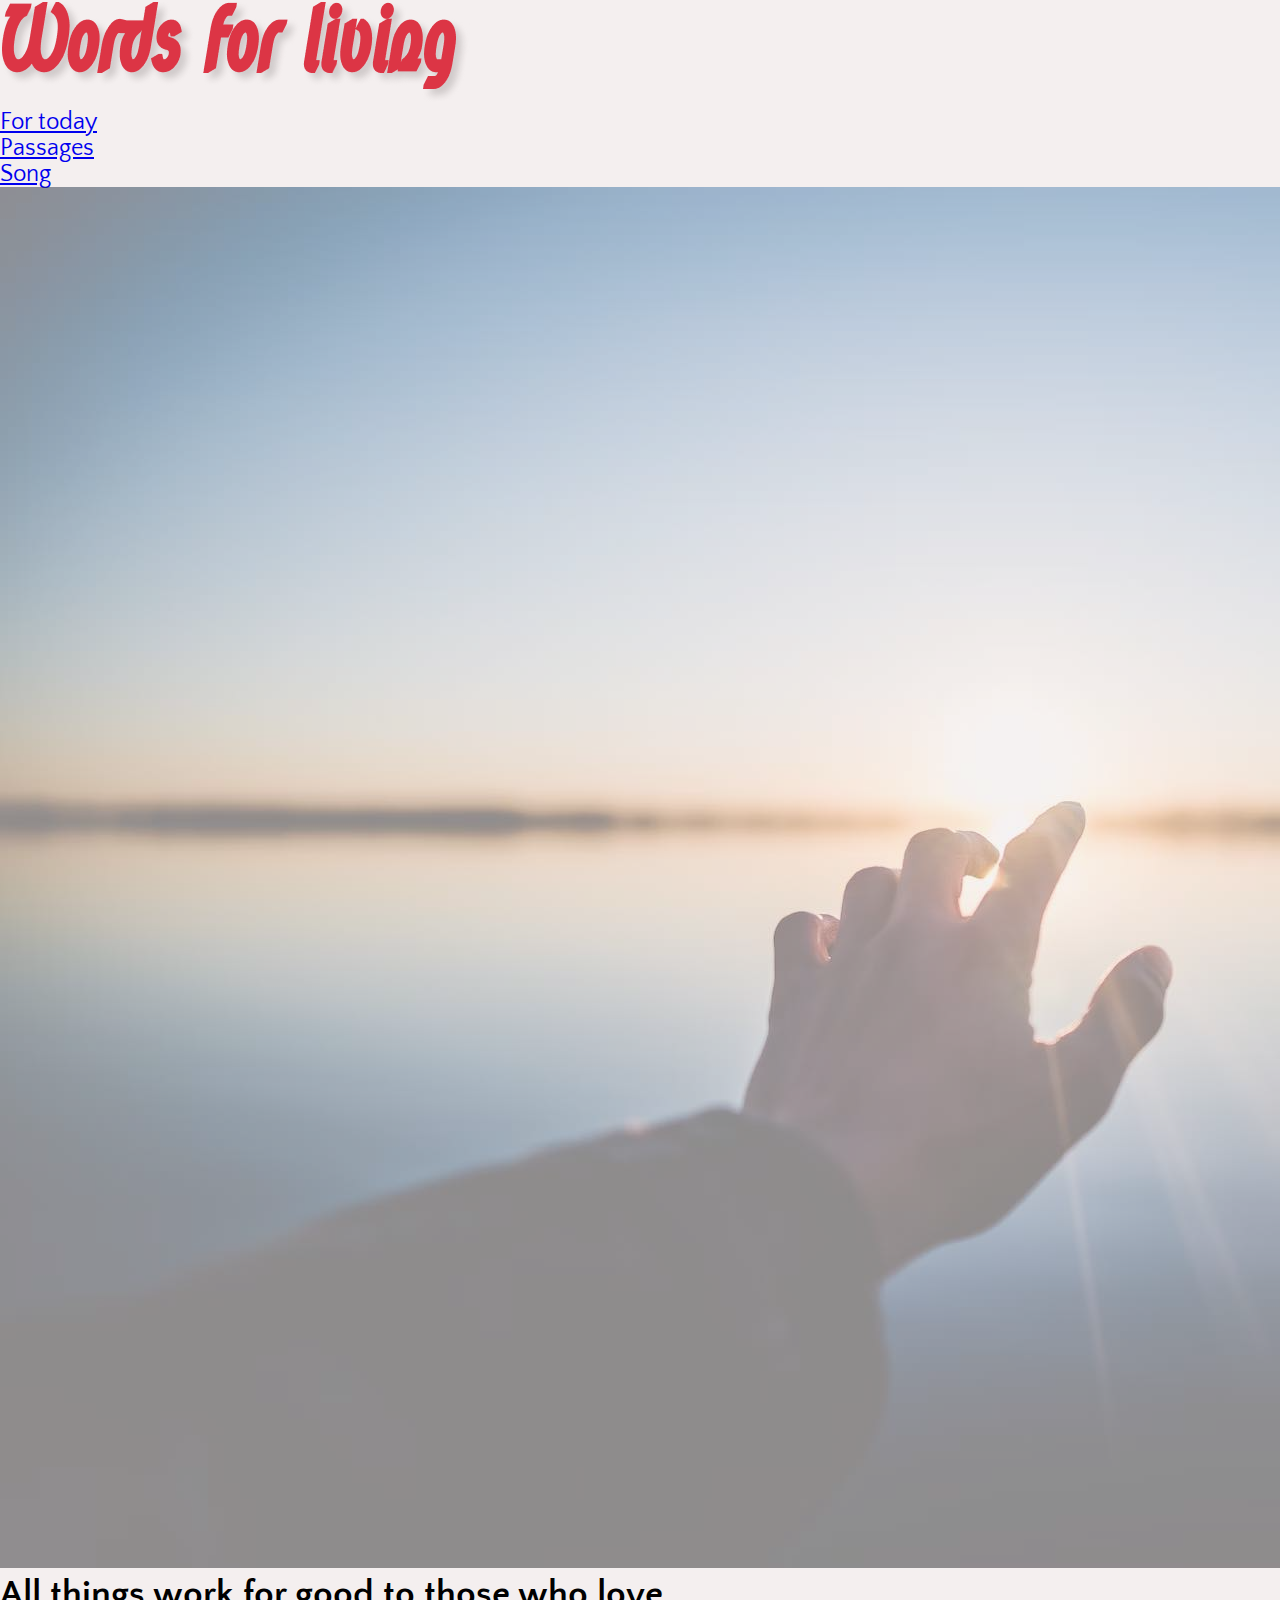
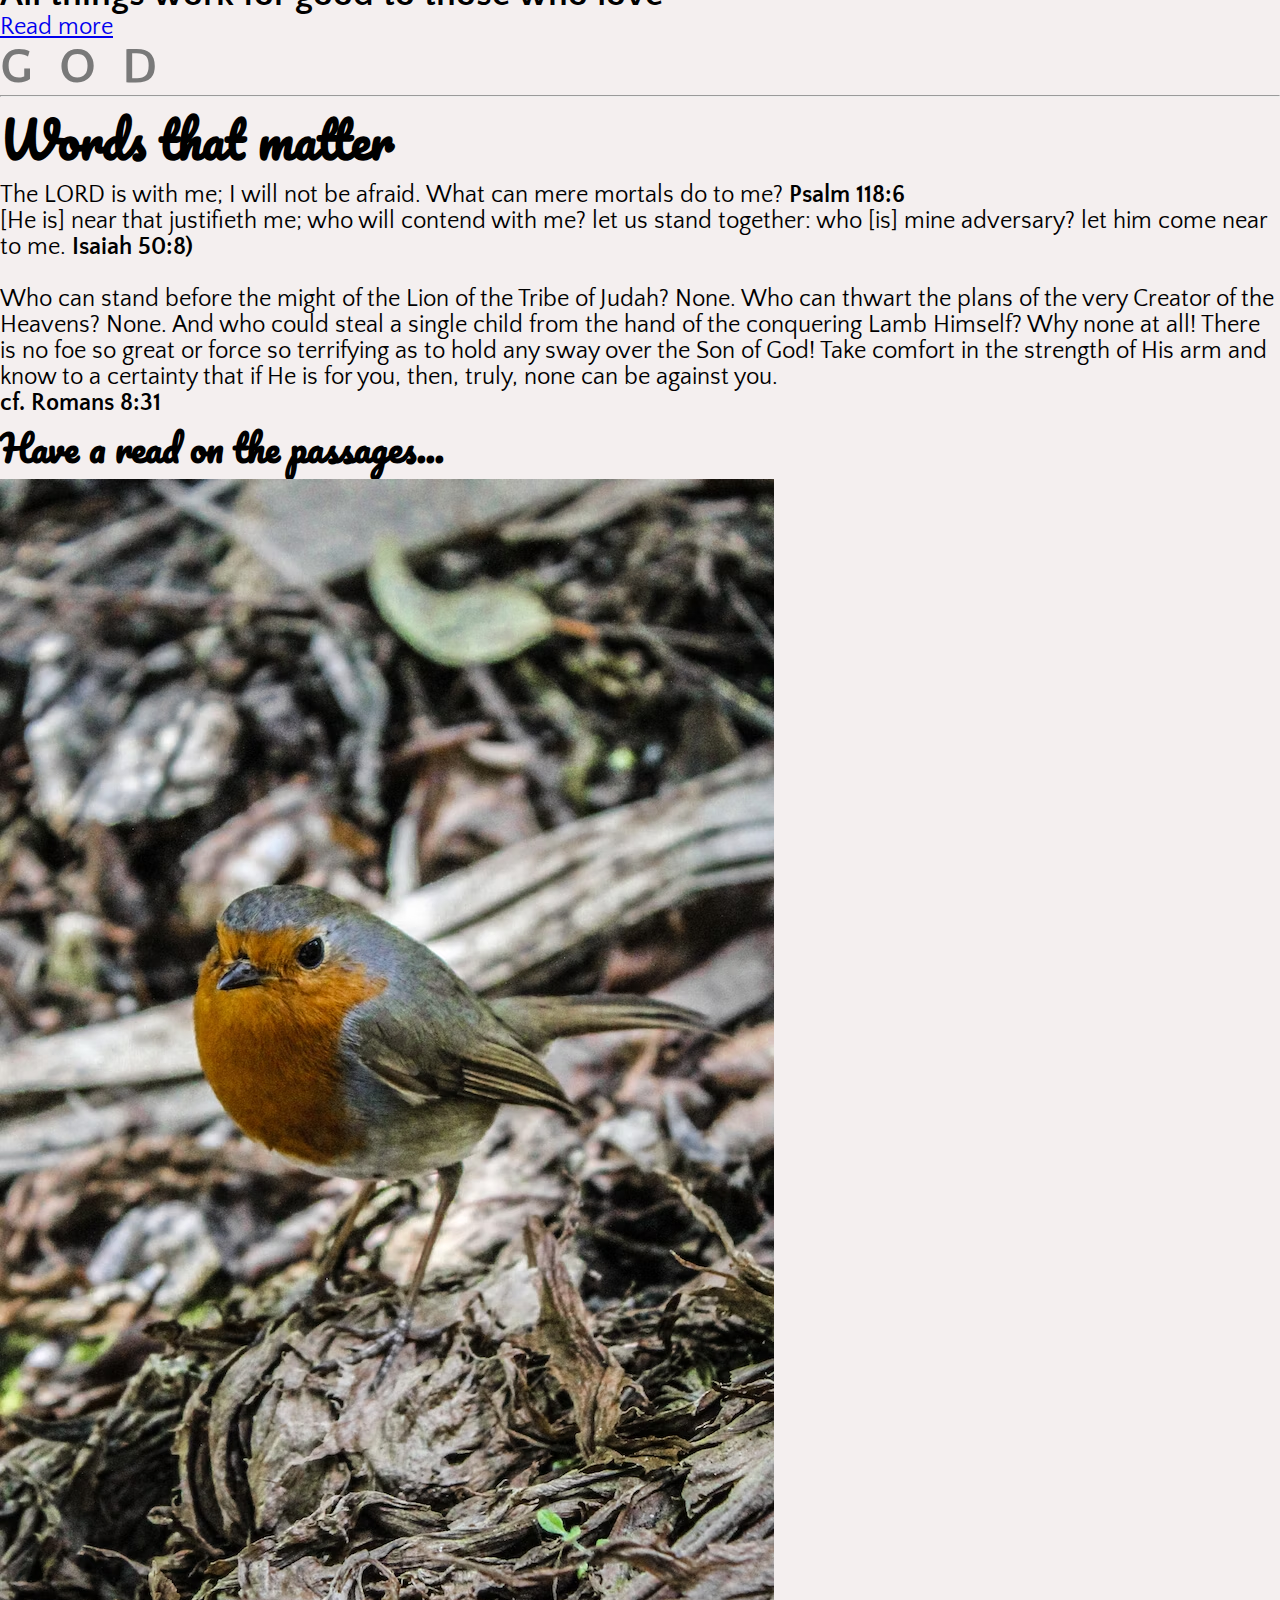
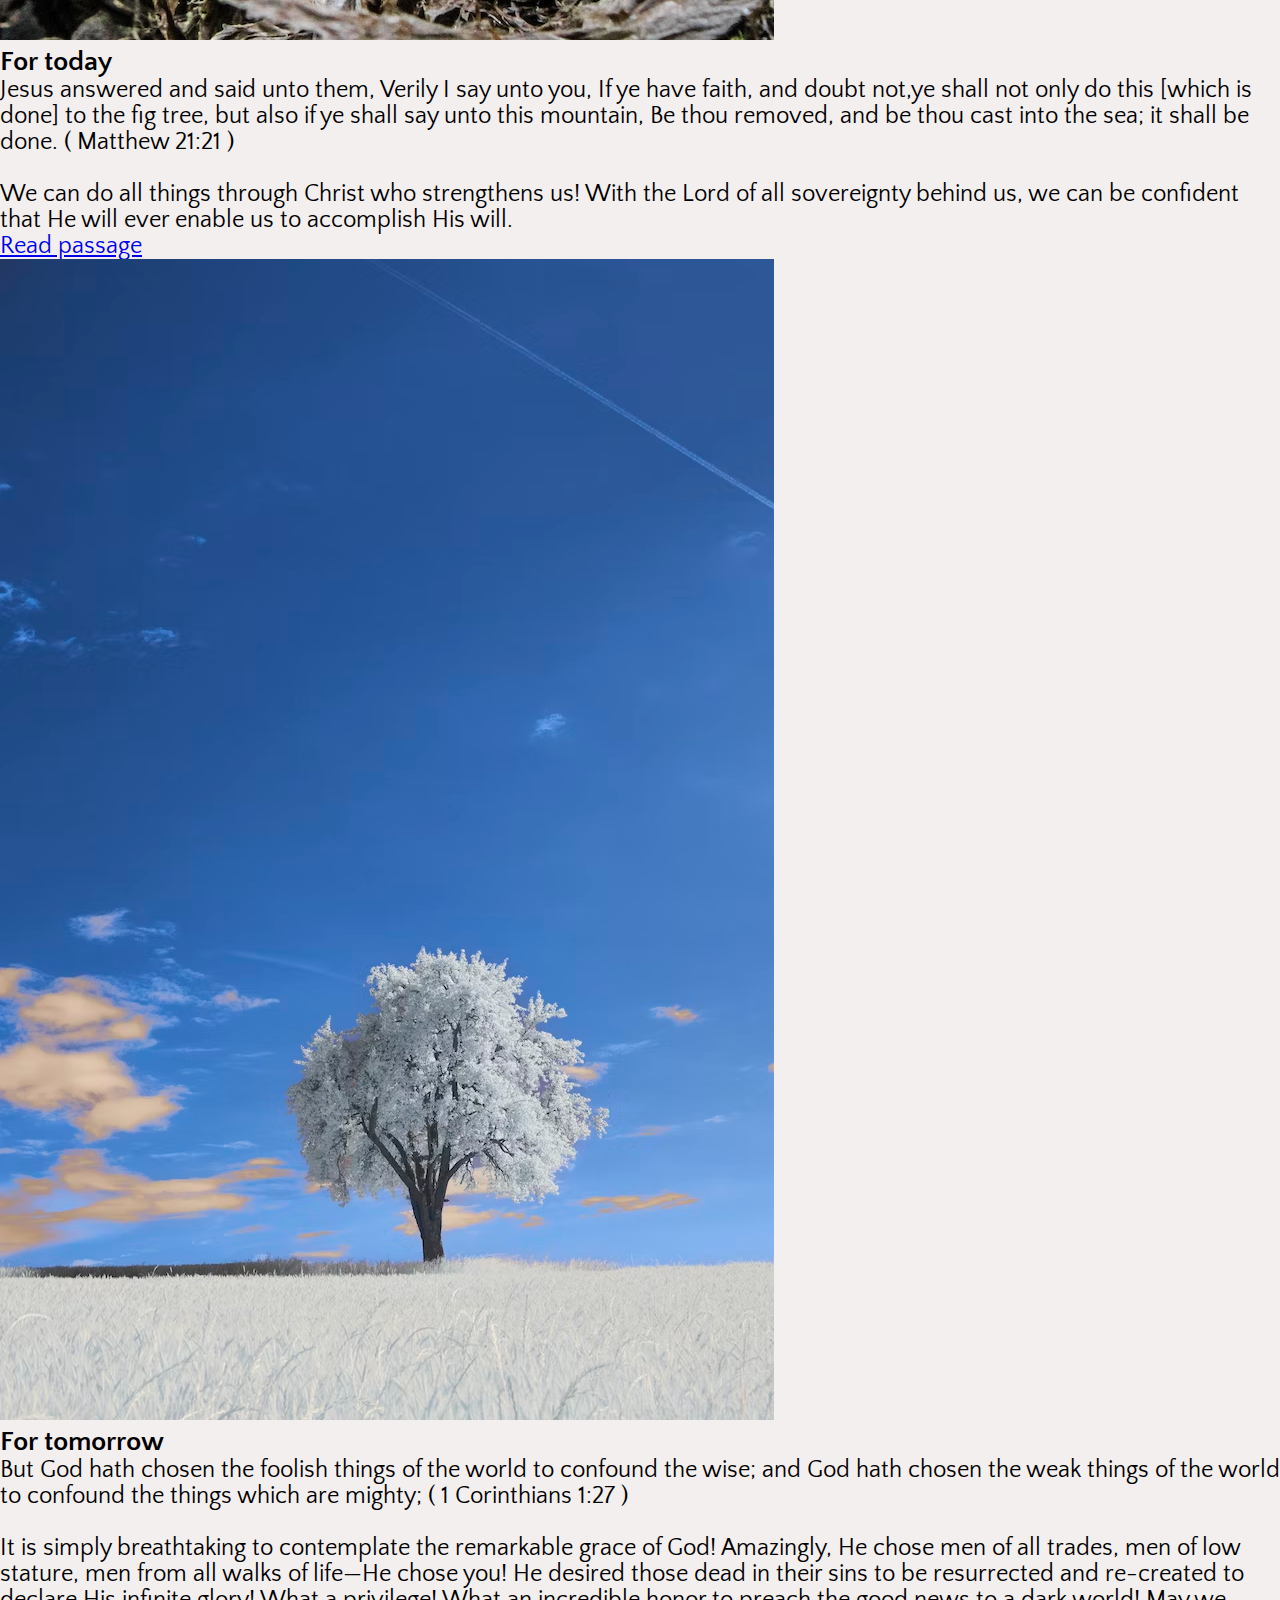
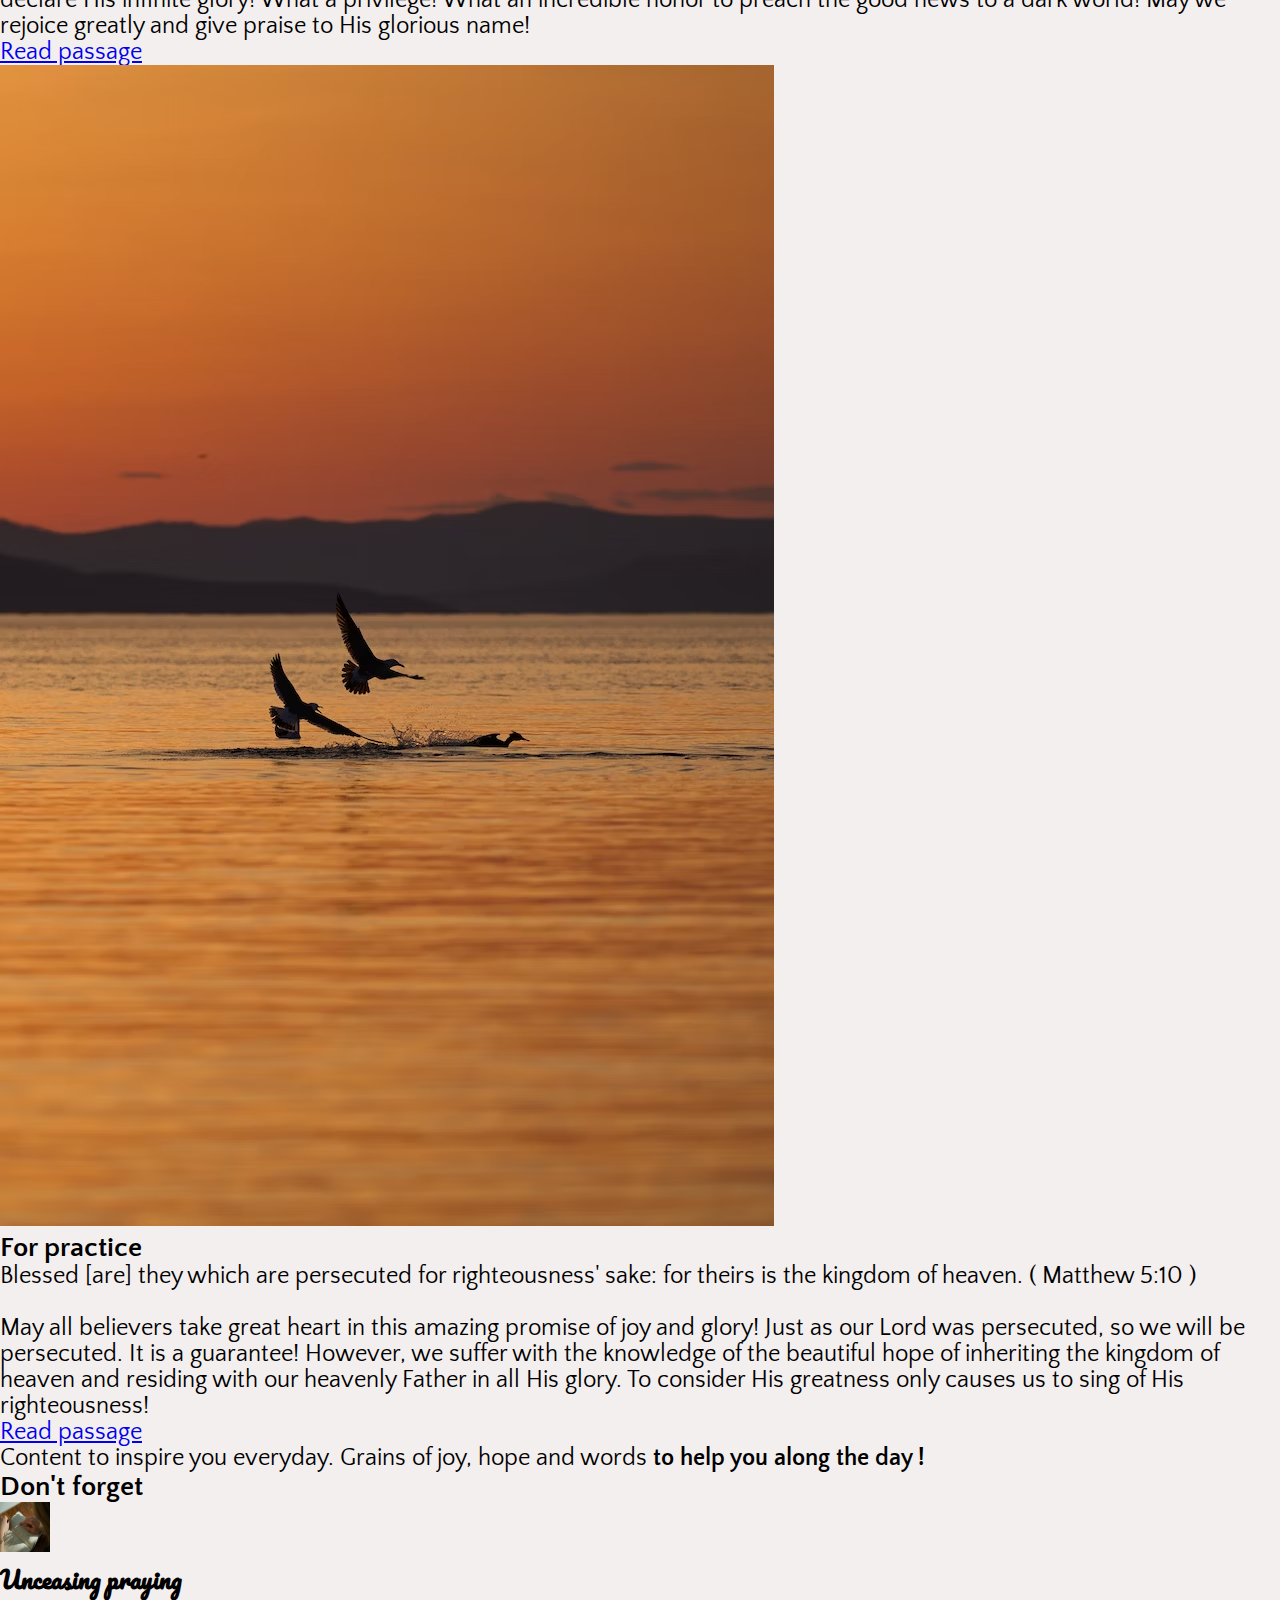
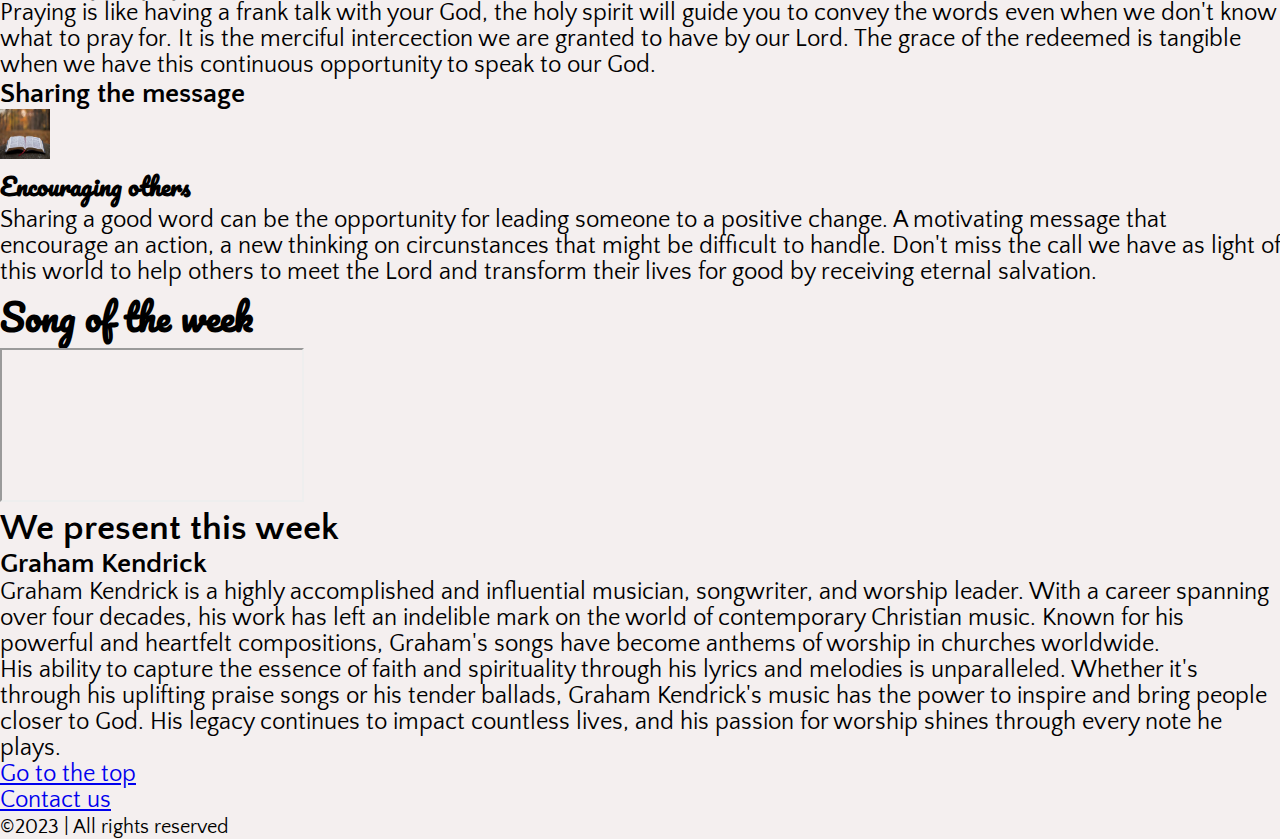
==== commit c8879035: "Update index.html" ====
--- a/index.html
+++ b/index.html
@@ -230,7 +230,7 @@
                 Sharing the message
               </h3>
               <img
-                src="img/readthebible_img.avif"
+                src="img/readtheblible_img.avif"
                 class="card-img-top rounded-circle"
                 alt="Read the bible"
                 style="width: 50px; height: 50px;"
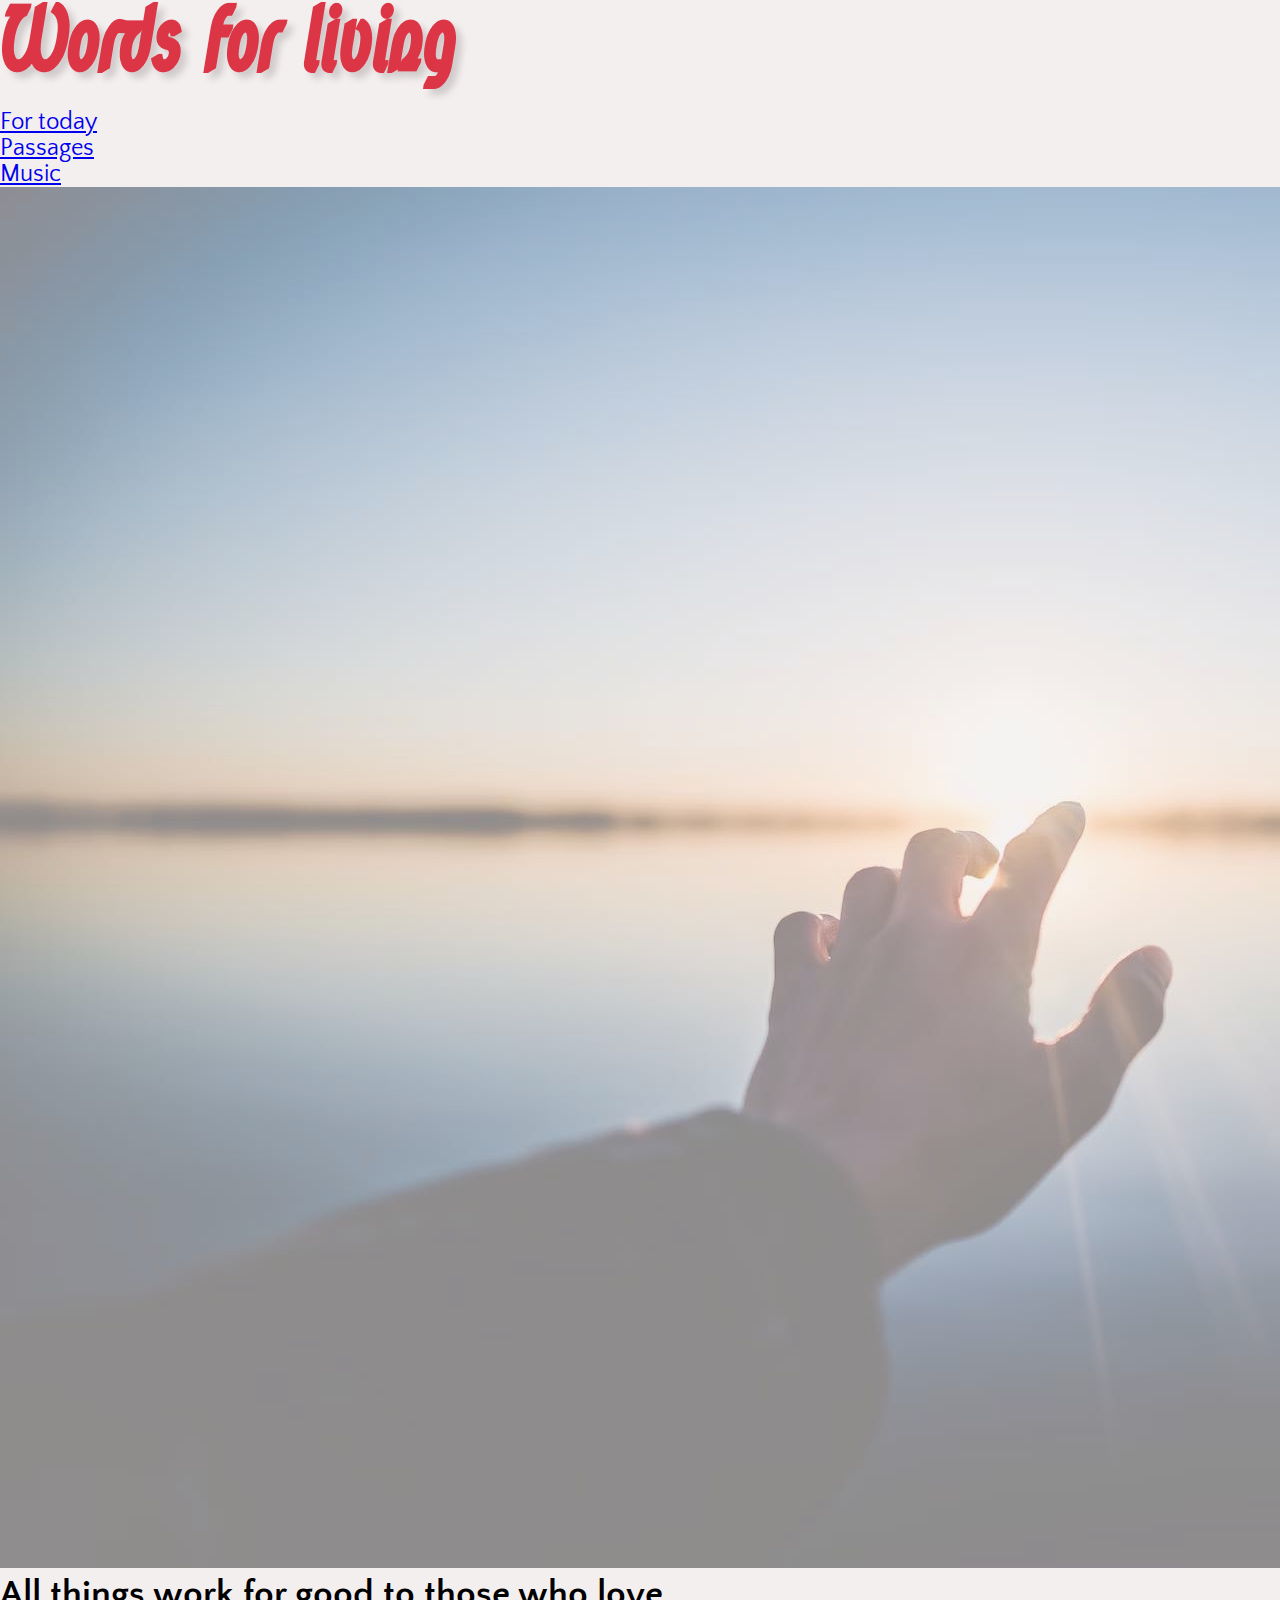
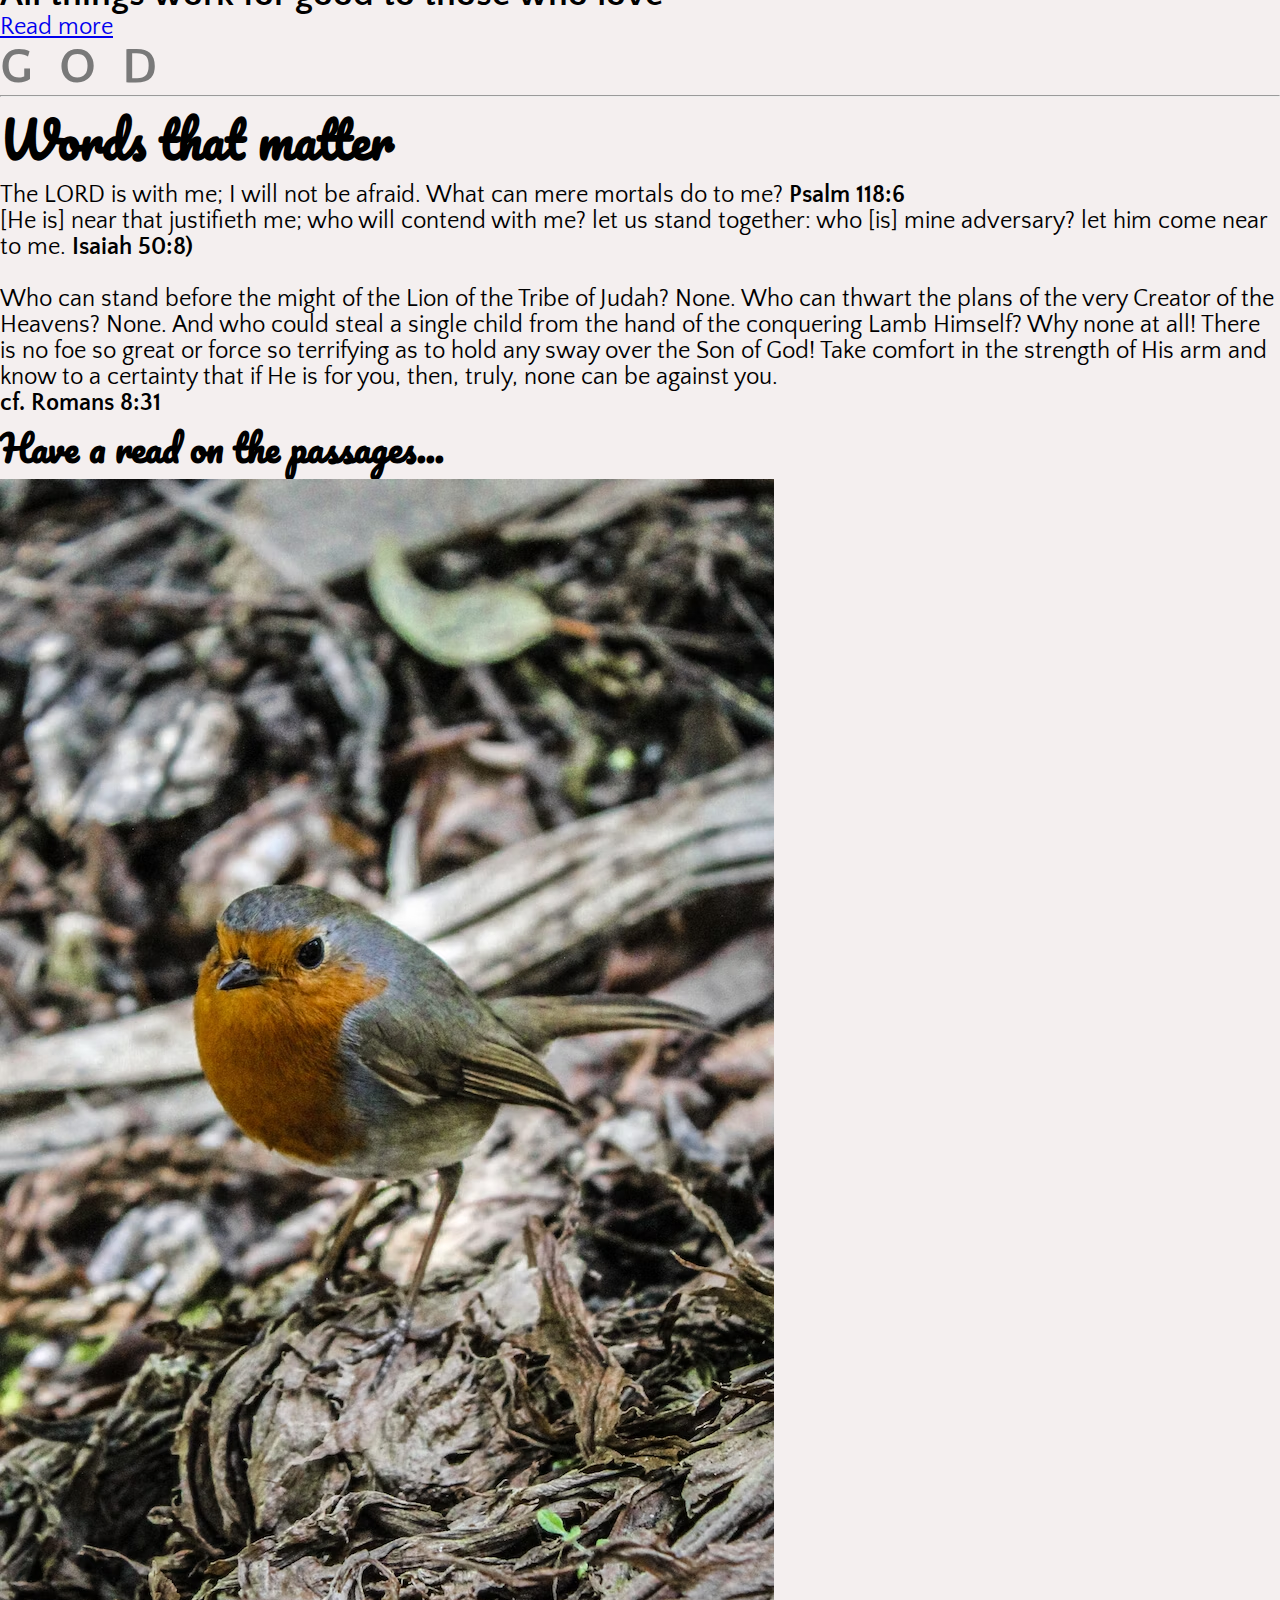
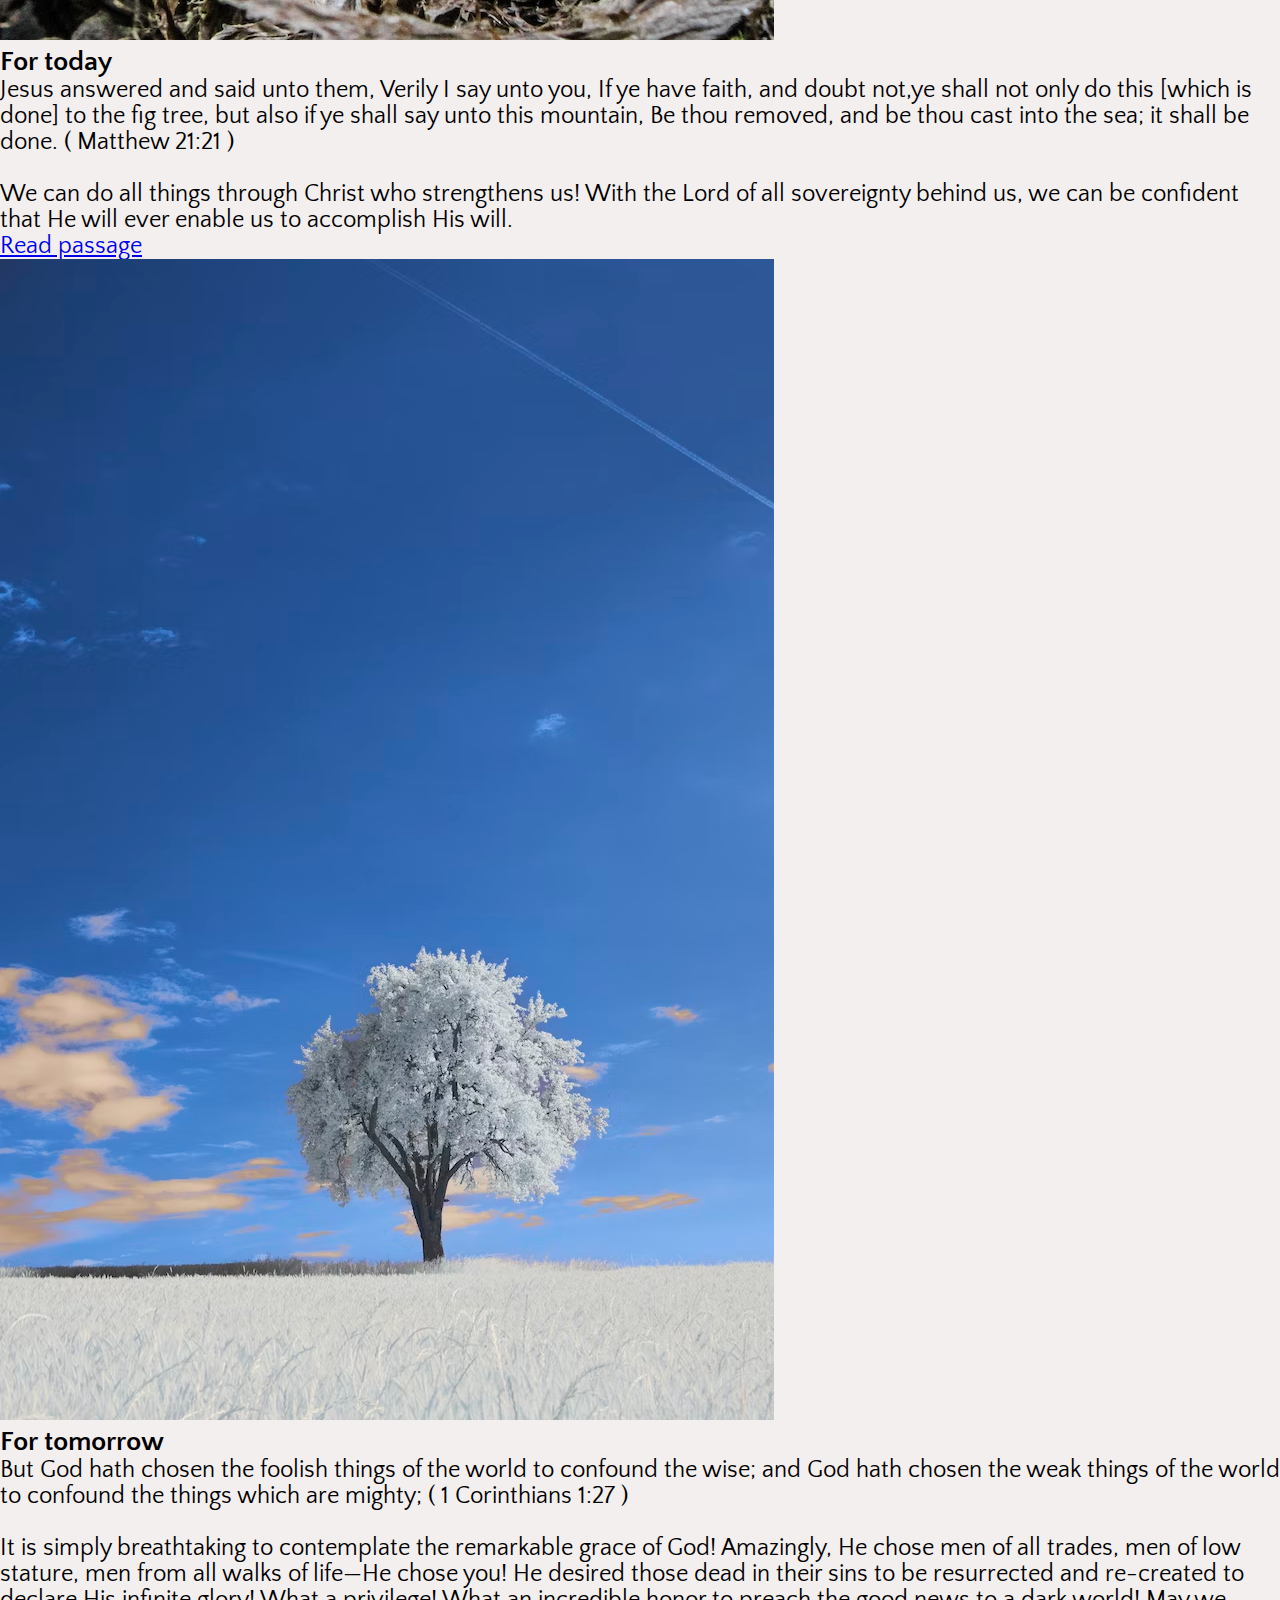
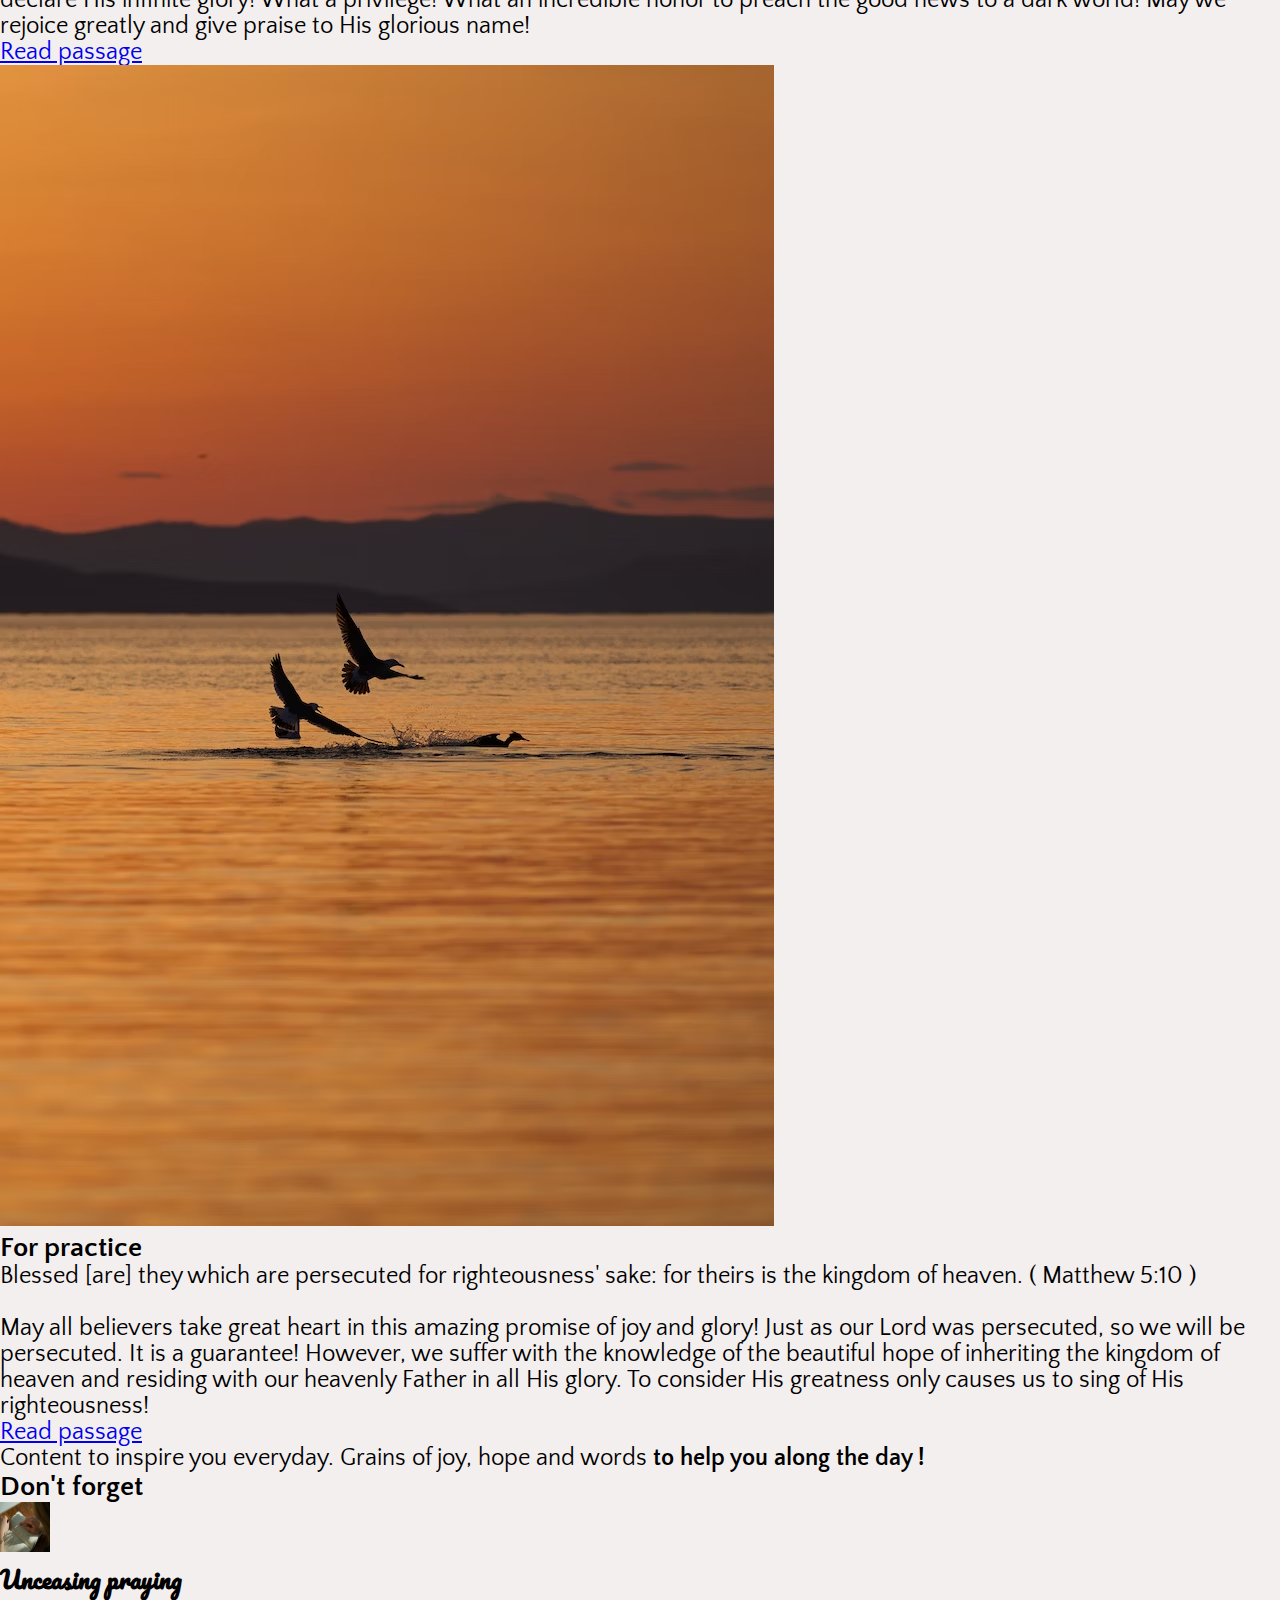
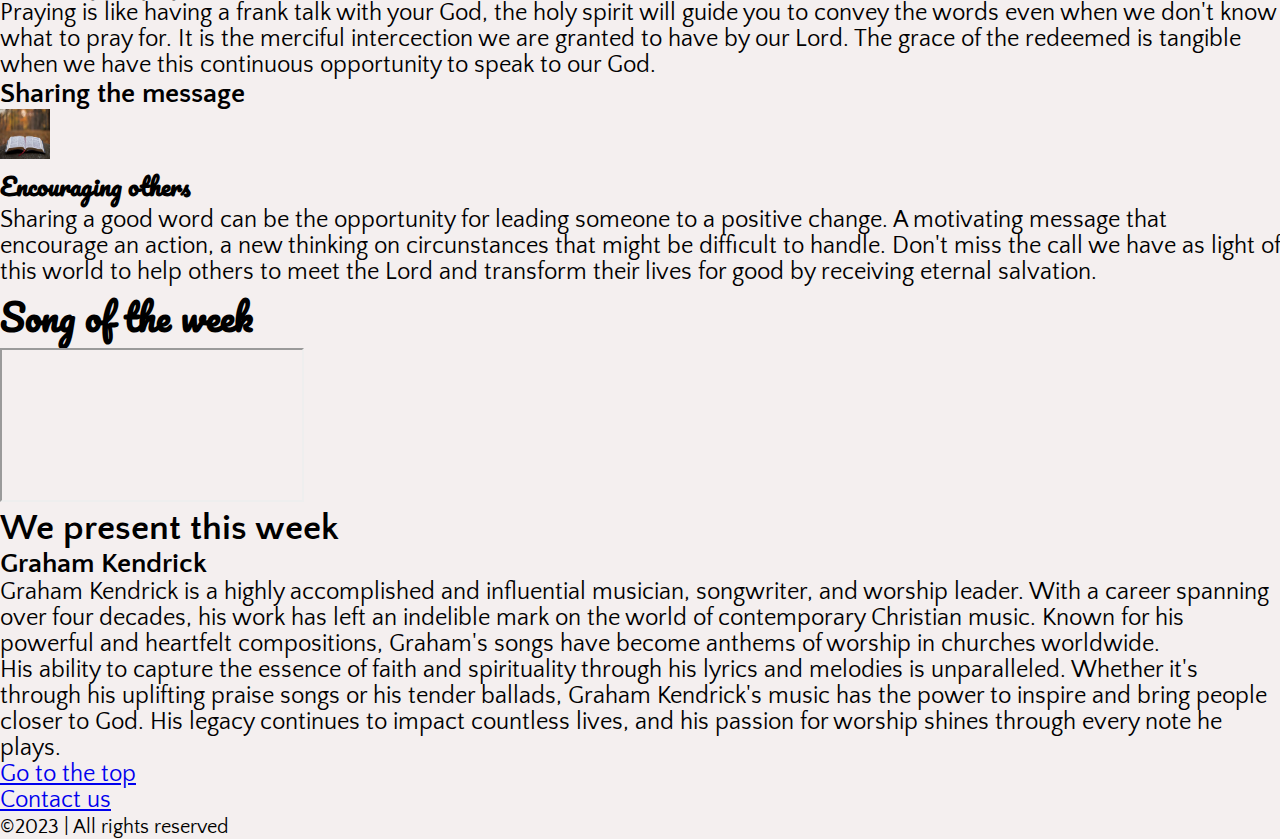
==== commit 147977b7: "Update index.html" ====
--- a/index.html
+++ b/index.html
@@ -39,17 +39,17 @@
       <ul class="nav nav-underline justify-content-center">
         <li class="nav-item">
           <a
-            class="nav-link active text-danger fw-bolder fs-5"
+            class="nav-link active text-danger fw-bolder fs-6"
             aria-current="page"
             href="#fortoday"
             >For today</a
           >
         </li>
         <li class="nav-item">
-          <a class="nav-link text-dark fs-5 fw-bold" href="#passages">Passages</a>
+          <a class="nav-link text-dark fs-6 fw-bold" href="#passages">Passages</a>
         </li>
         <li class="nav-item">
-          <a class="nav-link text-dark fs-5 fw-bold" href="#song">Song</a>
+          <a class="nav-link text-dark fs-6 fw-bold" href="#song">Music</a>
         </li>
       </ul>
     </div>
@@ -89,7 +89,7 @@
         >
           Words that matter
         </h1>
-        <p class="text-center fw-light p-5 lh-lg">
+        <p class="text-center fw-light p-5 lh-lg fs-6">
           <span class="fw-bold">The LORD is with me;</span> I will not be afraid. What can mere mortals do to
           me? <strong>Psalm 118:6 <br /></strong>
           [He is] near that justifieth me; who will contend with me? let us
@@ -211,7 +211,7 @@
               <h4 class="card-title text-secondary fw-semibold mb-3" style="font-family: Pacifico">
                 Unceasing praying
               </h4>
-              <p class="card-text lh-lg fs-5">
+              <p class="card-text lh-lg fs-6">
                 Praying is like having a frank talk with your God, the holy
                 spirit will guide you to convey the words even when we don't
                 know what to pray for. It is the merciful intercection we are
@@ -240,7 +240,7 @@
               <h4 class="card-title text-secondary fw-semibold mb-3" style="font-family: Pacifico">
                 Encouraging others
               </h4>
-              <p class="card-text lh-lg fs-5">
+              <p class="card-text lh-lg fs-6">
                 Sharing a good word can be the opportunity for leading someone
                 to a positive change. A motivating message that encourage an
                 action, a new thinking on circunstances that might be difficult
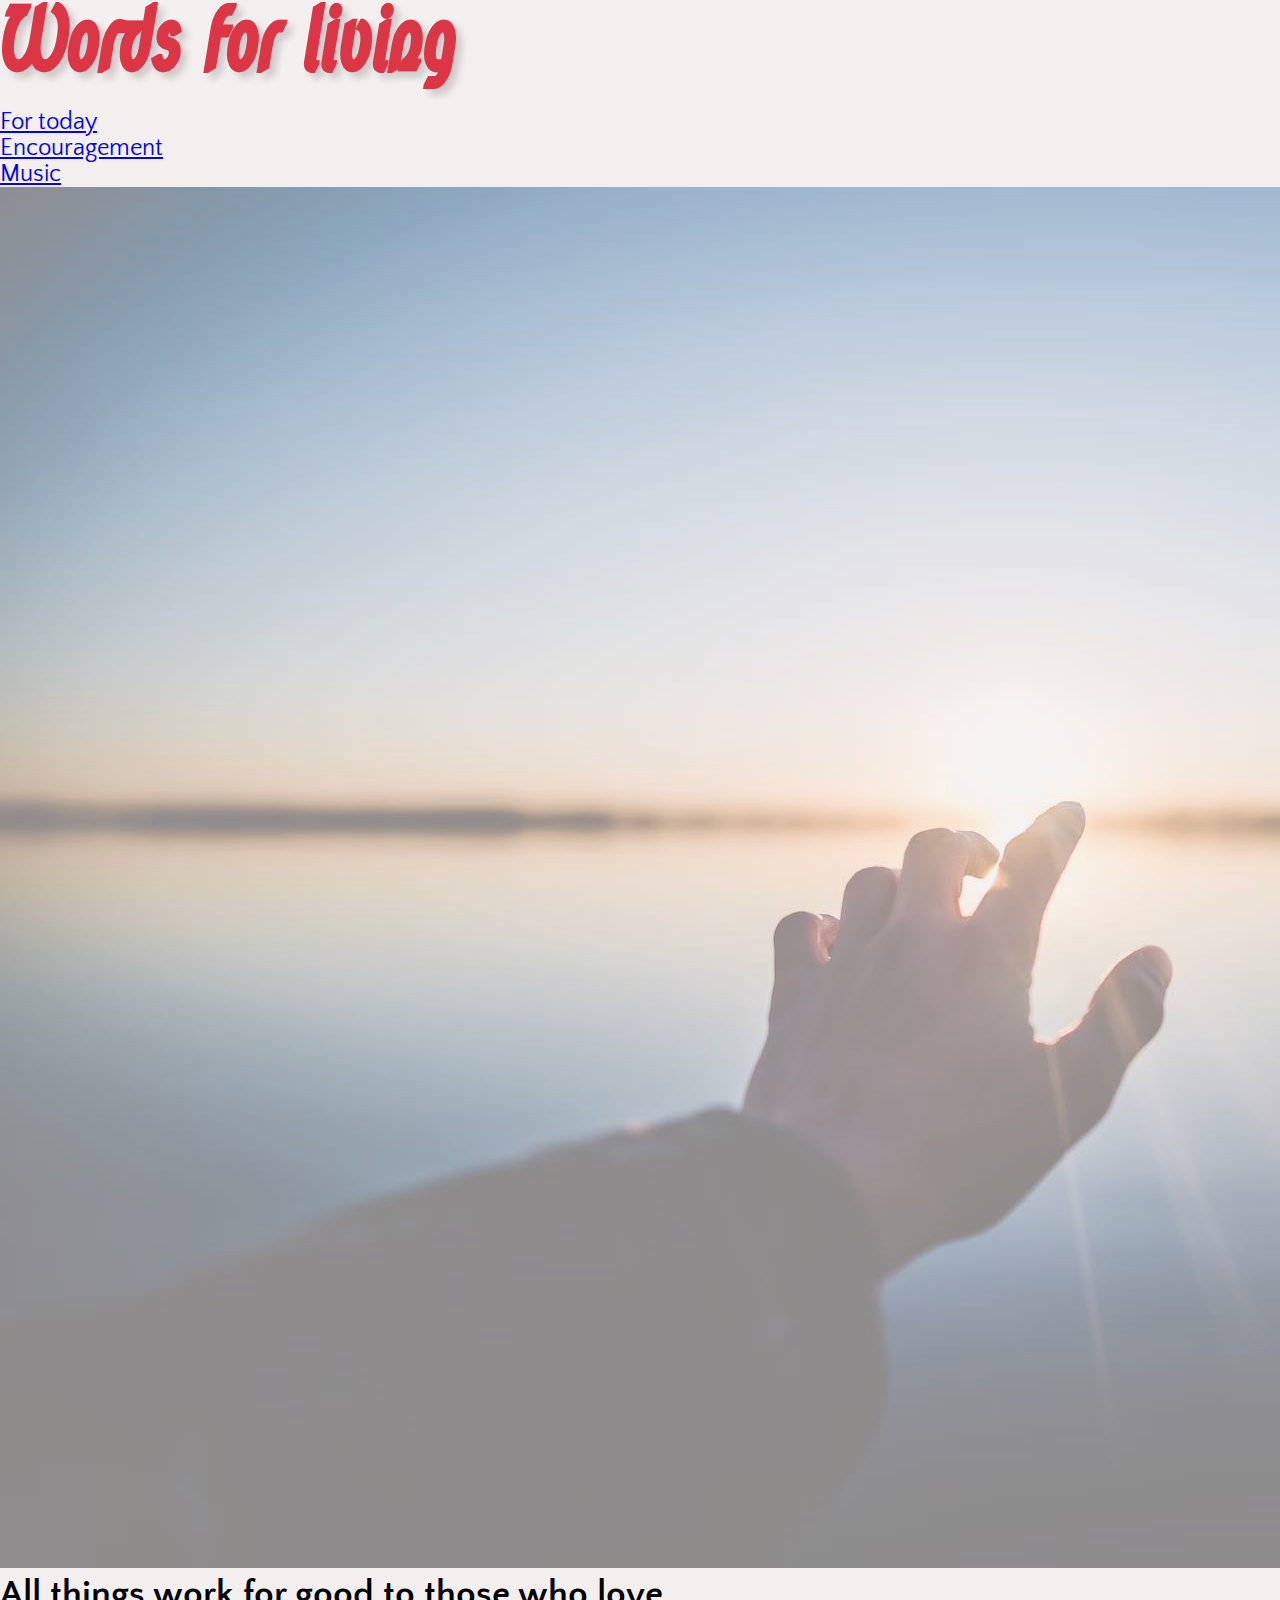
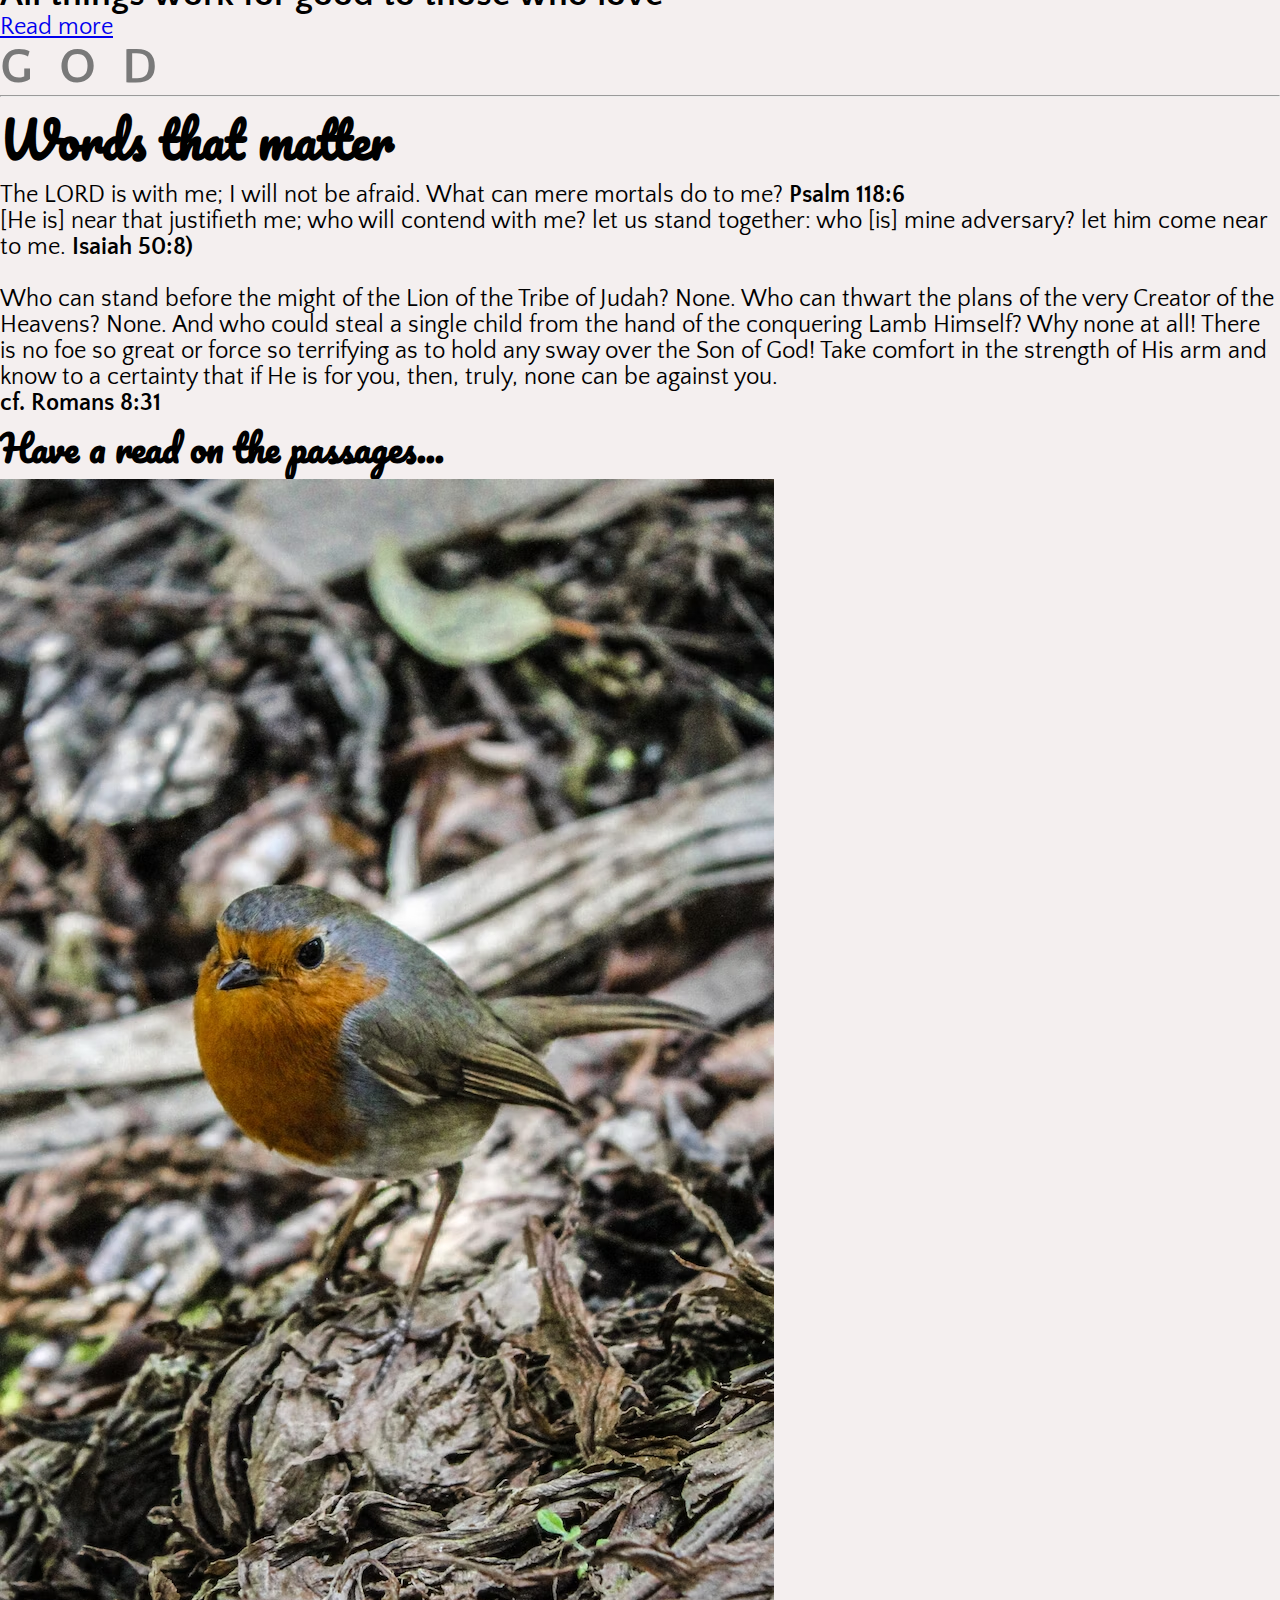
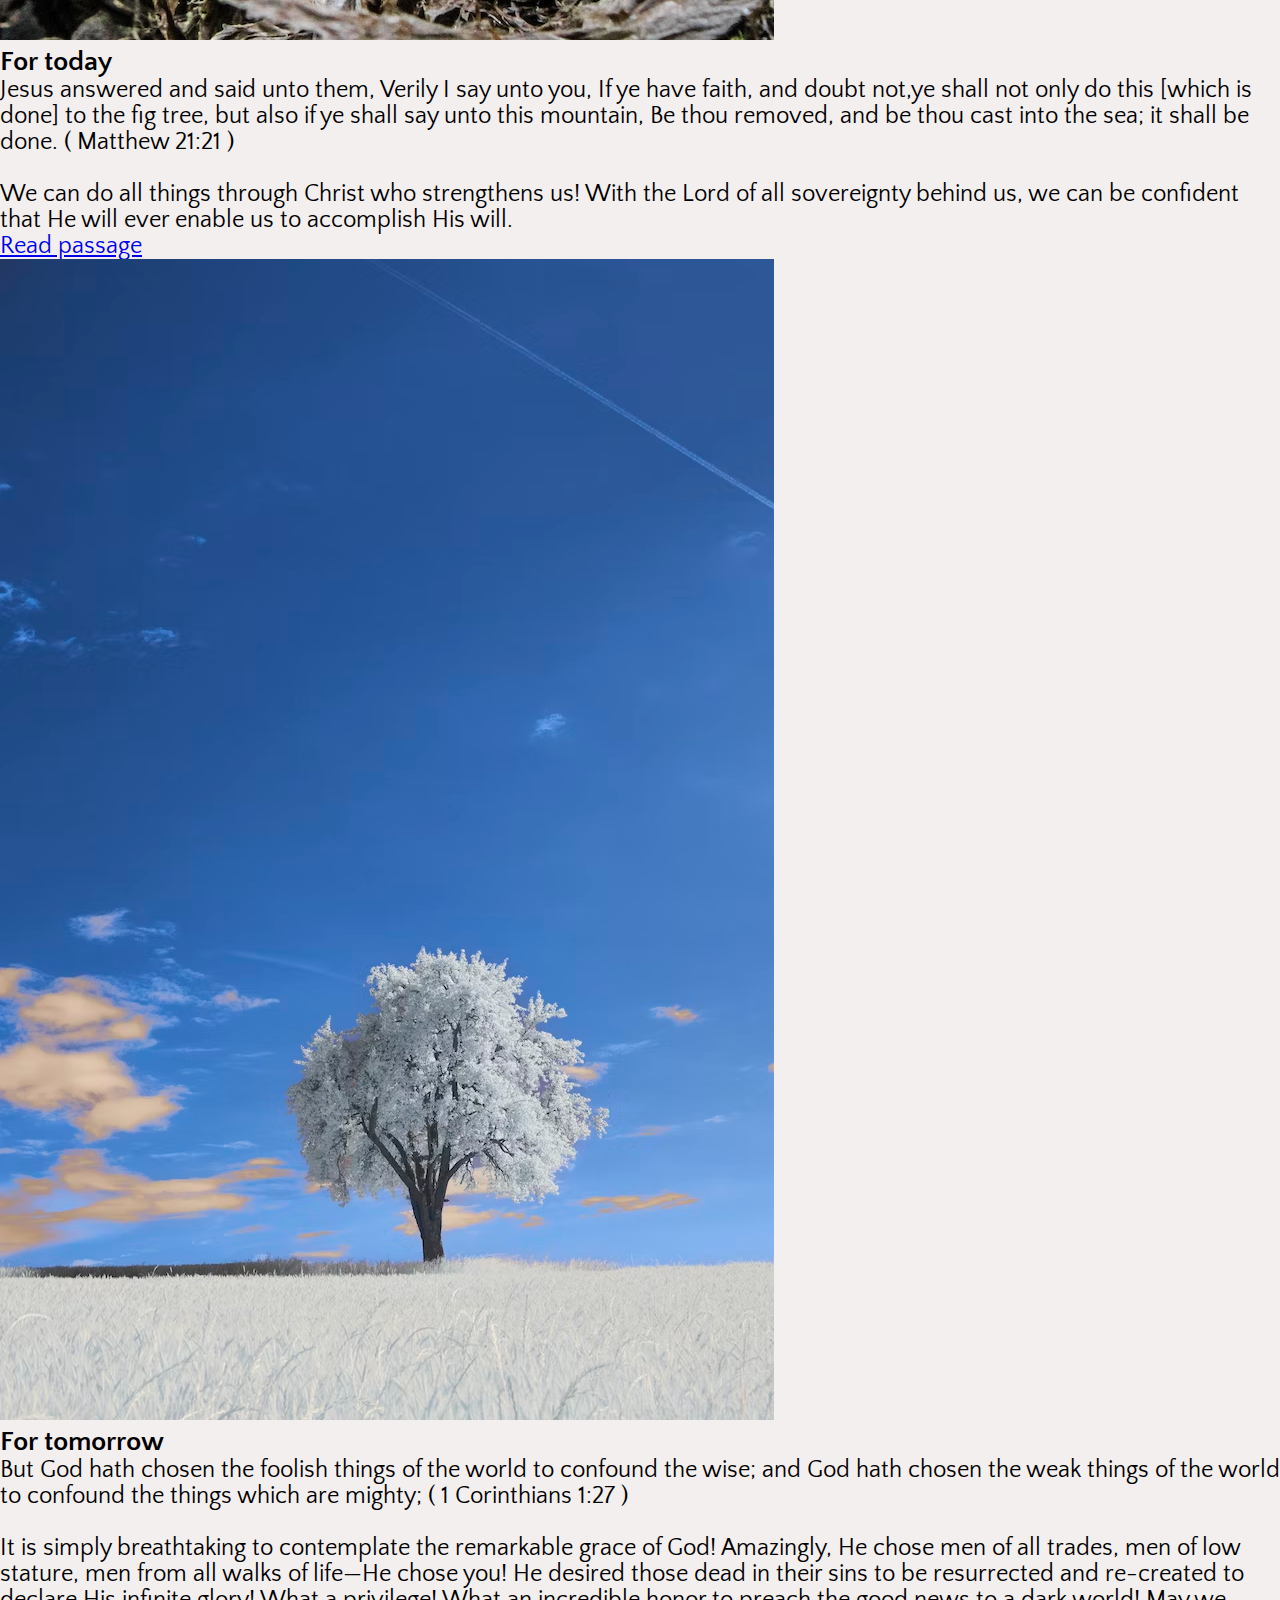
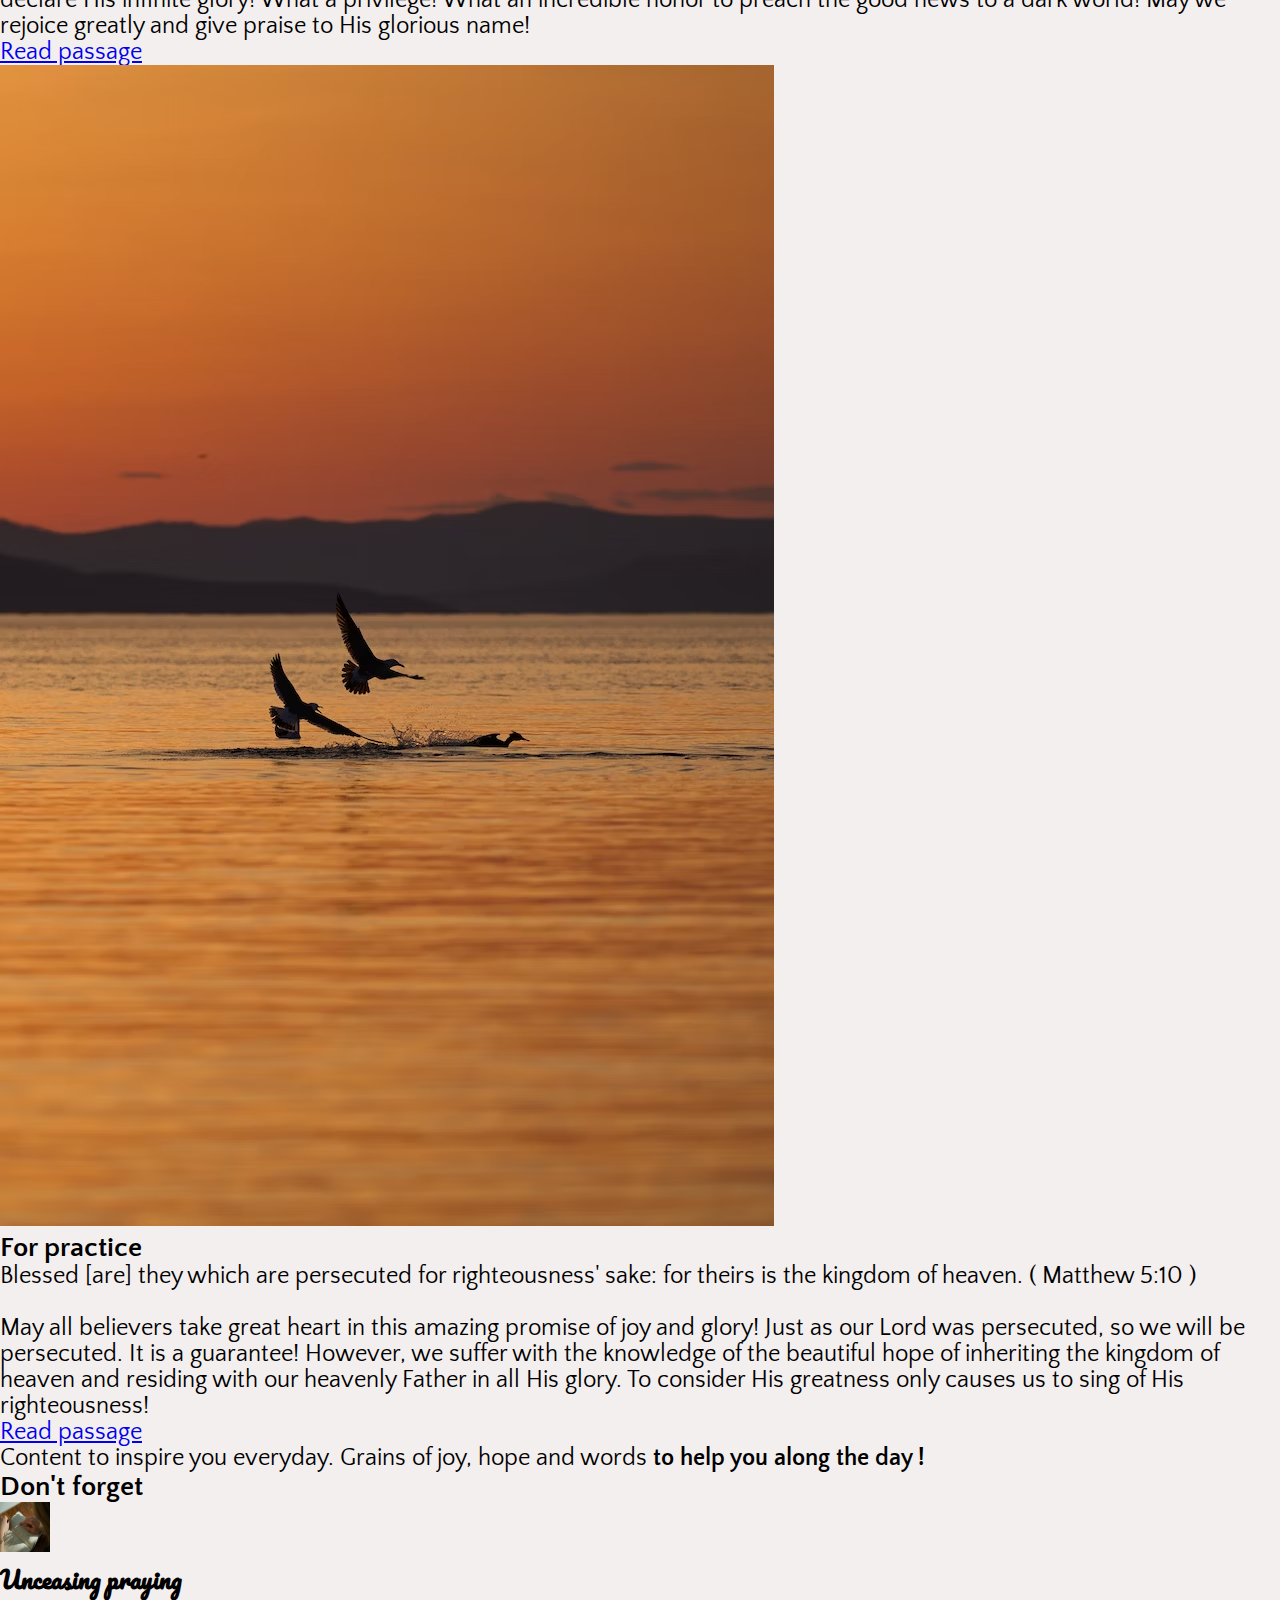
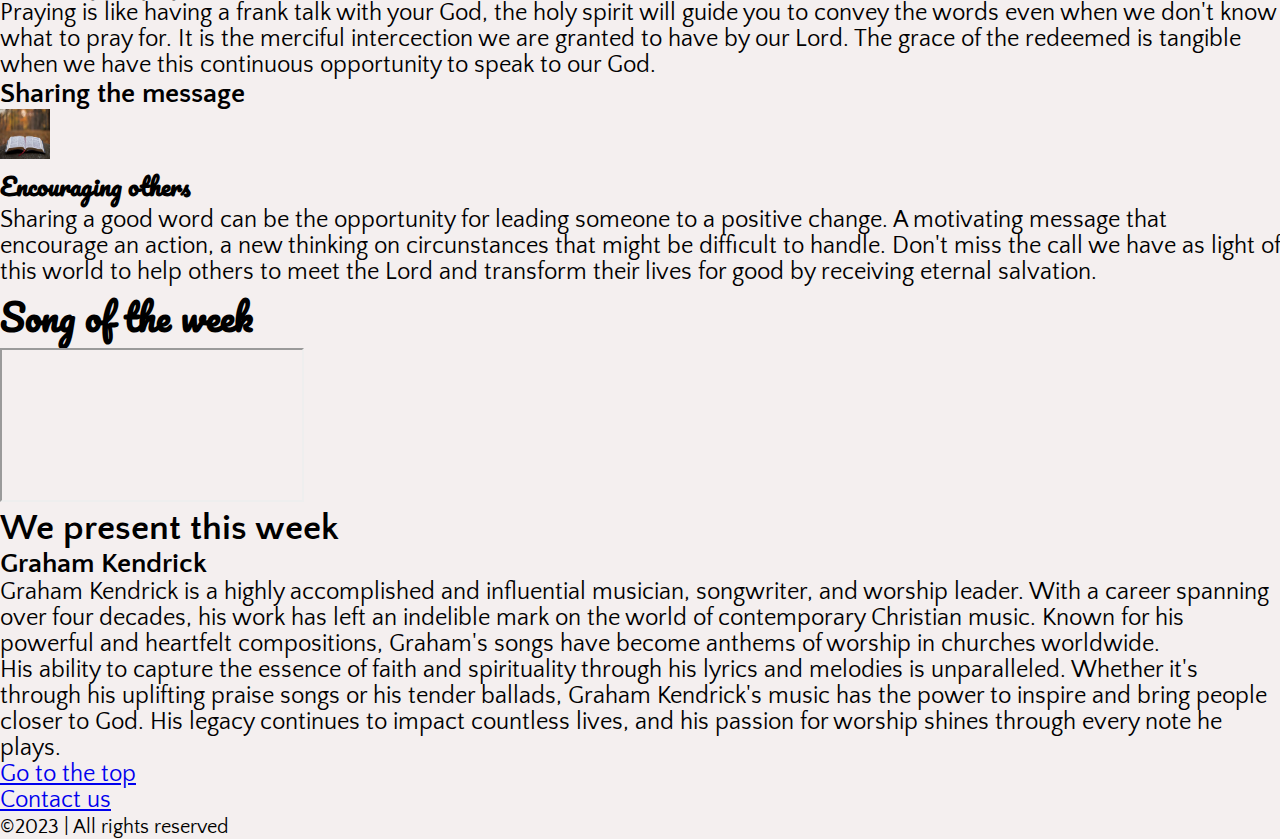
==== commit 3b9b201a: "Update index.html" ====
--- a/index.html
+++ b/index.html
@@ -46,7 +46,7 @@
           >
         </li>
         <li class="nav-item">
-          <a class="nav-link text-dark fs-6 fw-bold" href="#passages">Passages</a>
+          <a class="nav-link text-dark fs-6 fw-bold" href="#passages">Encouragement</a>
         </li>
         <li class="nav-item">
           <a class="nav-link text-dark fs-6 fw-bold" href="#song">Music</a>
